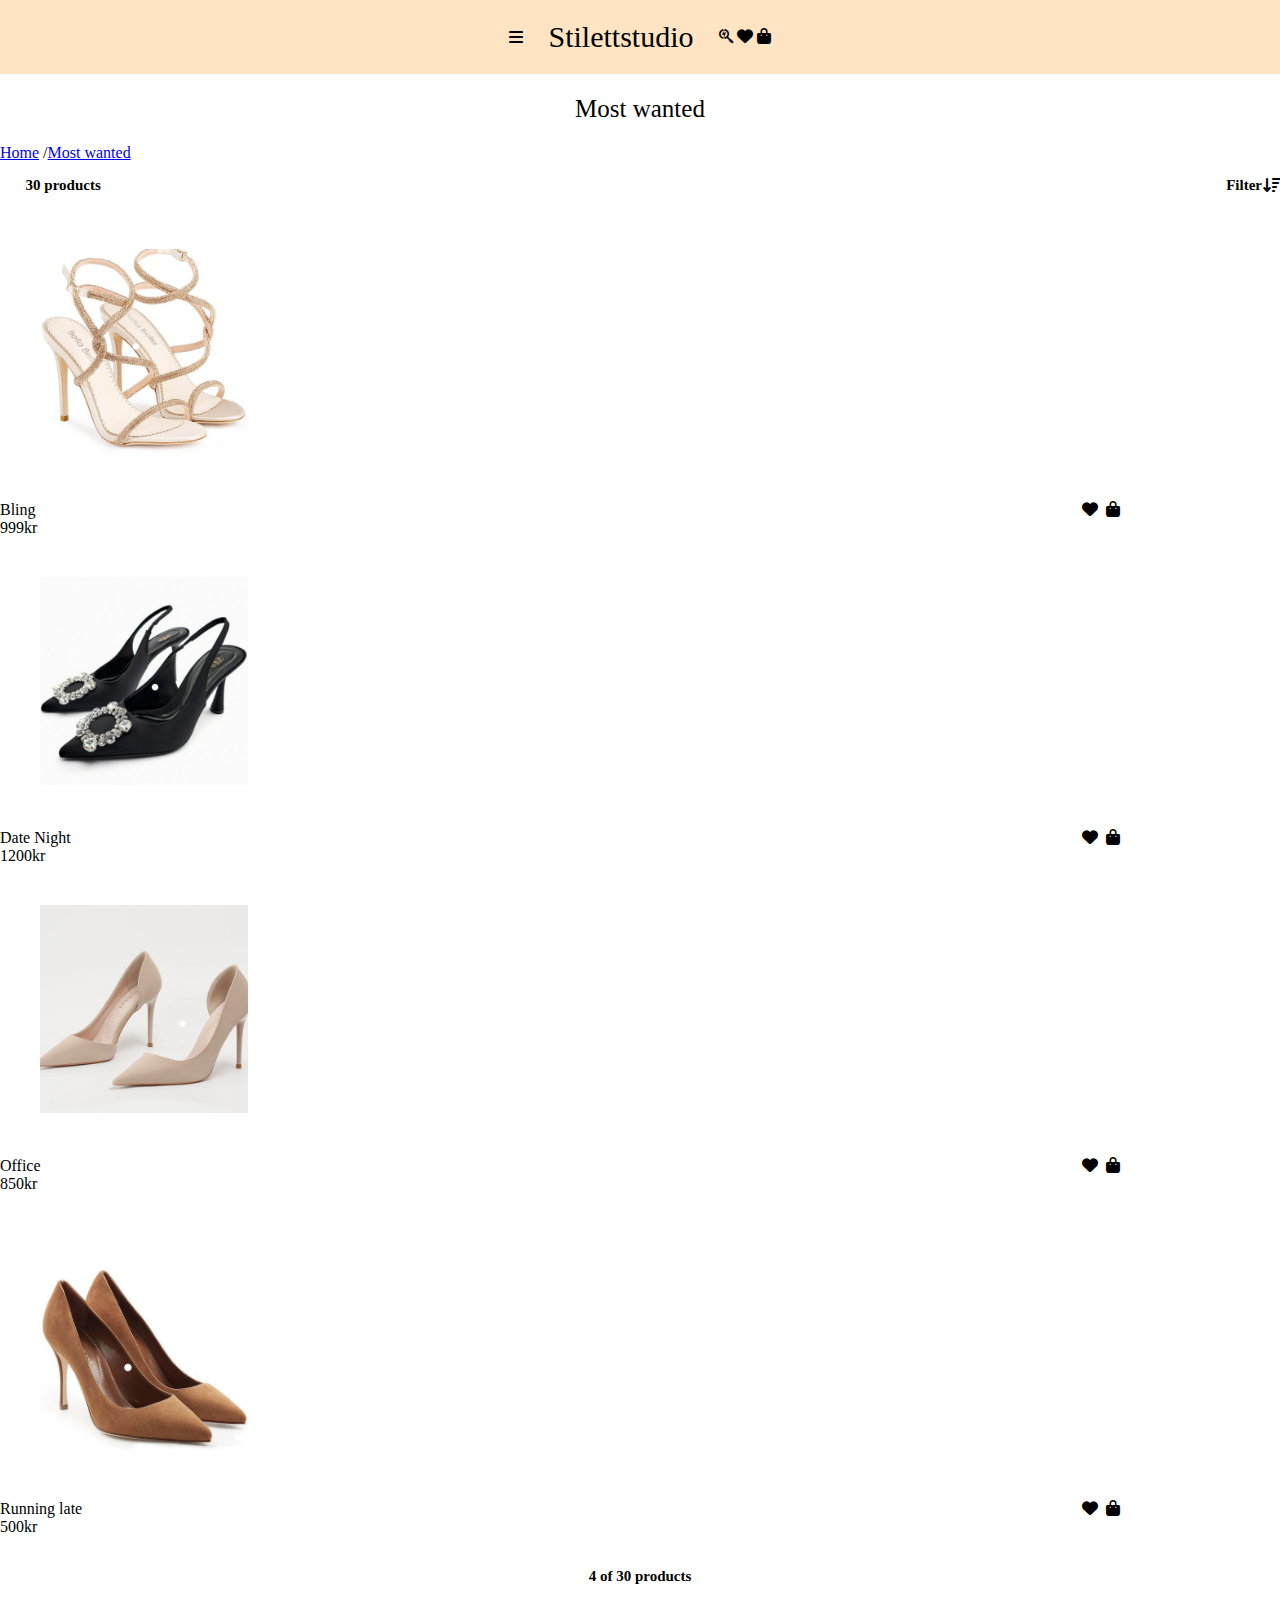
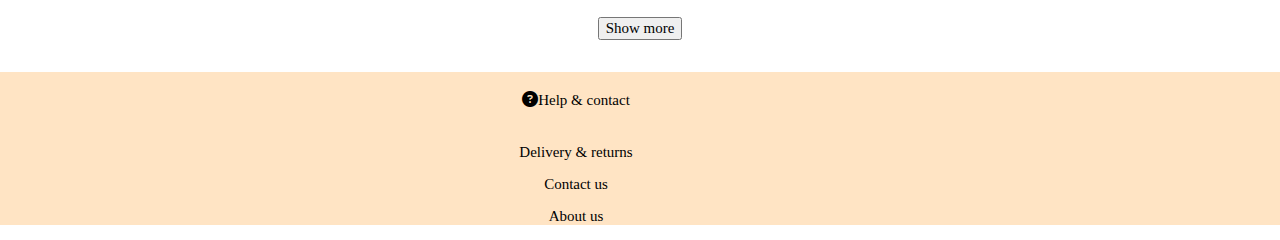
==== produkt.html @ 4c944c46 "mobil klar" ====
<!DOCTYPE html>
<html lang="en">
<head>
    <meta charset="UTF-8">
    <meta name="viewport" content="width=device-width, initial-scale=1.0">
    <link rel="stylesheet" href="css/style.css" type="text/css">
    <link href="css/font/css/fontawesome.css" rel="stylesheet">
    <link href="css/font/css/brands.css" rel="stylesheet">
    <link href="css/font/css/solid.css" rel="stylesheet">
    <title>Stilettstudio/Most wanted</title>
</head>
<body>
    <header>
        <i class="fa-solid fa-bars"></i>
        <h1 class="main">Stilettstudio</h1>
    <nav>
        <div class="logo">
        <i class="fa-brands fa-searchengin"></i>
        <i class="fa-regular fa-heart"></i>
        <i class="fa-solid fa-bag-shopping"></i>
        </div>
    </nav>
    </header>
<!--HEADER-->

<!--del 1-->
<main>
    <section>
        <h2 class="most_wanted">Most wanted</h2>
        <div class="breadcrumbs">
            <section>
            <a href="#">Home</a>
            <span> / </span>
        </section>
        <section> 
            <a href="#">Most wanted</a>
        </section>
        </div>

        <section class="filter_product">
        <p class="number_of_products">30 products</p>
        <section class="filter_logo">
        <p class="filter">Filter</p>
        <i class="fa-solid fa-arrow-down-wide-short"></i>
        </section>
    </section>

</section>

<!--del 1-->

<!--del 1-->
<section>




    <!--figure seks-->
        <img src="/img/figure_six.png" alt="golde_heels" class="figure_six">
        <section class="text_figure_six">
        <section class="info_figure_six">
          <figcaption class="bling">Bling</figcaption >
          <figcaption class="price_figure_six">999kr</figcaption>
        </section>
        <section class="icon_figure_six">
          <i class="fa-solid fa-bag-shopping icon_two"></i>
          <i class="fa-regular fa-heart icon_one"></i> 
    </section>
    </section>

     <!--figure syv-->
            <img src="/img/figure_seven.png" alt="black_heels" class="figure_seven">
            <section class="text_figure_seven">
                <section class="info_figure_seven">
            <figcaption class="date_night">Date Night</figcaption>
            <figcaption class="prive_figure_seven">1200kr</figcaption>
                 </section>
                 <section class="icon_figure_seven">
                    <i class="fa-solid fa-bag-shopping icon_two"></i>
                    <i class="fa-regular fa-heart icon_one"></i> 
              </section>
              </section>

               <!--figure åtte-->
            <img src="/img/figure_eight.png" alt="light_beige" class="figure_eight">
            <section class="text_figure_eight">
                <section class="info_figure_eight">
            <figcaption class="office">Office</figcaption>
            <figcaption class="prive_figure_eight">850kr</figcaption>
                 </section>
                 <section class="icon_figure_eight">
                    <i class="fa-solid fa-bag-shopping icon_two"></i>
                    <i class="fa-regular fa-heart icon_one"></i> 
              </section>
              </section>
          
                <!--figure ni-->
                <img src="/img/figure_nine.png" alt="brown" class="figure_nine">
                <section class="text_figure_nine">
                     <section class="info_figure_nine">
                        <figcaption class="running_late">Running late</figcaption>
                        <figcaption class="prive_figure_nine">500kr</figcaption>
                    </section>
                    <section class="icon_figure_nine">
                        <i class="fa-solid fa-bag-shopping icon_two"></i>
                        <i class="fa-regular fa-heart icon_one"></i> 
                    </section>
                </section>



            
    
        

</section>
</main>
            <p class="products">4 of 30 products</p>
            <section class="button_four">
            <button class="button_showmore">Show more</button>
        </section>
    <footer class="footer">
        <div class="helpWrap"> 
        <h4 class="info">Help & contact</h4> 
        <i class="fa-regular fa-circle-question"></i>
        </div>
        <p class="info">Delivery & returns</p>
        <p class="info">Contact us</p>
        <p class="info">About us</p>
    </footer>
</body>
</html>
---- css/style.css ----
/*Forside*/

/*del 1*/
.figure_one{
    width: 10rem;
    margin: 1.5rem;
    padding: 1rem;
}

.picture_one{
    display: grid;
    grid-template-columns: auto auto auto;
}

.text{
    margin: 20%;
}

.button_one{
    font-family: Poly;
    font-size: 12px;
    font-weight: 400;
 
}
/*del 1*/

/*del 2*/
.sale{
    color: #000;
    text-align: center;
    font-family: Poly;
    font-size: 15px;
    font-style: normal;
    font-weight: 400;
    line-height: normal;
    margin: 0%;
}

.brown_heels{
    display: grid;
    grid-template-columns: auto auto auto;
    align-items: center;
}


.lets_shop{
    text-align: center;
    font-family: Playfair Display SC;
    font-size: 12px;
    font-weight: 700;
}

.new_arrivals{
    text-align: center;
    font-family: Poly;
    font-size: 20px;
    font-weight: 400;
}

.button_two{
    height: 20%;
    font-family: Poly;
    font-size: 12px;
    font-weight: 400;
  
}
/*del 2*/


/*del 3*/
.figure_four{
    width: 10rem;
    margin: 1.5rem;
    padding: 1rem;
    flex: 1
}

.glamerous_fall{
    margin-left: 2rem;
}


.figure_five{
    width: 10rem;
    margin: 1.5rem;
    padding: 1rem;
    flex: 1
}

.button_three{
    display: flex;
    height: 12%;
    font-family: Poly;
    font-size: 12px;
    margin: 2rem;
}
  
.text_three{
    display: flex;
    flex-direction: row;
}

.textandbutton{
    margin-top: 11rem;
}
/*del 3*/

/**Produktside**/
.most_wanted{
    color: #000;
    font-family: Poly;
    font-size: 25px;
    font-weight: 200;
    text-align: center;
}

.breadcrumbs{
    display: flex;
}


/*figure seks*/
.figure_six{
    width: 13rem;
    margin-left: 1rem;
    padding: 20px;
    margin: 20px;

}

.bling{
    font-size: 1rem;
}

.price_figure_six{
    font-size: 1rem;
}

.icon_figure_six{
    display: flex;
    flex-direction: row-reverse;
    justify-content: space-evenly;
    align-items: end;
    gap: 0.5rem;
    font-size: 1rem;
    margin-right: 10rem;
}


.text_figure_six{
    display: flex;
    flex-direction: row;
    align-items: flex-start;
    justify-content: space-between;
}

/*figure seven*/

.figure_seven{
    width: 13rem;
    margin-left: 1rem;
    padding: 20px;
    margin: 20px;

}

.date_night{
    font-size: 1rem;
}

.price_figure_seven{
    font-size: 1.5rem;
}

.icon_figure_seven{
    display: flex;
    flex-direction: row-reverse;
    justify-content: space-evenly;
    align-items: end;
    gap: 0.5rem;
    font-size: 1rem;
    margin-right: 10rem;
}

.text_figure_seven{
    display: flex;
    flex-direction: row;
    align-items: flex-start;
    justify-content: space-between;
}

/*figure åtte*/

.figure_eight{
    width: 13rem;
    margin-left: 1rem;
    padding: 20px;
    margin: 20px;

}

.office{
    font-size: 1rem;
}

.price_figure_eight{
    font-size: 1.5rem;
}

.icon_figure_eight{
    display: flex;
    flex-direction: row-reverse;
    justify-content: space-evenly;
    align-items: end;
    gap: 0.5rem;
    font-size: 1rem;
    margin-right: 10rem;
}


.text_figure_eight{
    display: flex;
    flex-direction: row;
    align-items: flex-start;
    justify-content: space-between;
}


/*figure ni*/
.figure_nine{
    width: 13rem;
    margin-left: 1rem;
    padding: 20px;
    margin: 20px;

}

.running_late{
    font-size: 1rem;
}

.price_figure_nine{
    font-size: 1rem;
}

.icon_figure_nine{
    display: flex;
    flex-direction: row-reverse;
    justify-content: space-evenly;
    align-items: end;
    gap: 0.5rem;
    font-size: 1rem;
    margin-right: 10rem;
}

.text_figure_nine{
    display: flex;
    flex-direction: row;
    align-items: flex-start;
    justify-content: space-between;
}

.number_of_products{
    color: #000;
    font-family: Poly;
    font-size: 15px;
    font-weight: 600;
    margin-left: 2%;
}

.filter_product{
    display: flex;
    flex-direction: row;
    justify-content: space-between;
}

.filter{
    color: #000;
    font-family: Poly;
    font-size: 15px;
    font-weight: 600;
    margin-right: 2%;
}

.filter_logo{
    display: flex;
    flex-direction: row;
    align-items: center
}
.products{
    color: #000;
    font-family: Poly;
    font-size: 15px;
    font-weight: 600;
    text-align: center;
    margin: 2rem;
}

.button_four{
    display: flex;
    justify-content: center;
    align-items: center;
    margin: 2rem;
}
.button_showmore{
    font-family: Poly;
    font-size: 15px;
    font-weight: 400;
    text-align: center;
}

.icon_one{
    display: block;
    margin-left: 5rem;
}

.icon_two{
    display: block;
    margin-left: 0rem;
}



































/*Retur & leverandre*/
body{
    margin: 0px;
}

header{
    background-color: bisque;
    margin: 0%;
    padding: 0%;
    display: flex;
    flex-direction: row;
    justify-content: center;
    align-items: center;
    gap: 2%;
}


.main{
    color: black;
    font-size: 30px;
    font-family: 'Times New Roman', Times, serif;
    font-weight: 400;
    text-align: center;
    line-height: normal;
    font-style: normal;

}

.delivery_return_title {
   color: black;
   font-size: 25px;
   font-family: poly;
   font-weight: 400;
   text-align: center;
   line-height: normal;
   font-style: normal;
}

.information{
    width: 390px;
    color: black;
    font-size: 15px;
    font-family: poly;
    font-weight: 400;
    text-align: center;
    line-height: normal;
    font-style: normal;
    margin-right: 100%;

}

.delivery_return{
    color: black;
    font-size: 20px;
    font-family: poly;
    font-weight: 400;
    text-align: normal;
    line-height: normal;
    font-style: normal;
}

.get_help{
    color: black;
    font-size: 15px;
    font-family: poly;
    font-weight: 400;
    text-align: normal;
    line-height: normal;
    font-style: normal;
    margin-top: 1rem;
    margin-left: 0.5rem;
    margin-right: 5rem;
    background-color: #D9D9D9;
}

.footer{
    background-color: bisque;
    width: 100%;
    margin-top: 2rem;
}

.info{
    color: #000;
    text-align: center;
    font-family: Poly;
    font-size: 15px;
    font-style: normal;
    font-weight: 400;
    line-height: normal;
    margin-right: 10%;
}

.helpWrap{
    display: flex;
    flex-direction: row-reverse;
    justify-content: center;
    align-items: baseline;
}
---- css/font/css/brands.css ----
/*!
 * Font Awesome Free 6.4.2 by @fontawesome - https://fontawesome.com
 * License - https://fontawesome.com/license/free (Icons: CC BY 4.0, Fonts: SIL OFL 1.1, Code: MIT License)
 * Copyright 2023 Fonticons, Inc.
 */
:root, :host {
  --fa-style-family-brands: 'Font Awesome 6 Brands';
  --fa-font-brands: normal 400 1em/1 'Font Awesome 6 Brands'; }

@font-face {
  font-family: 'Font Awesome 6 Brands';
  font-style: normal;
  font-weight: 400;
  font-display: block;
  src: url("../webfonts/fa-brands-400.woff2") format("woff2"), url("../webfonts/fa-brands-400.ttf") format("truetype"); }

.fab,
.fa-brands {
  font-weight: 400; }

.fa-monero:before {
  content: "\f3d0"; }

.fa-hooli:before {
  content: "\f427"; }

.fa-yelp:before {
  content: "\f1e9"; }

.fa-cc-visa:before {
  content: "\f1f0"; }

.fa-lastfm:before {
  content: "\f202"; }

.fa-shopware:before {
  content: "\f5b5"; }

.fa-creative-commons-nc:before {
  content: "\f4e8"; }

.fa-aws:before {
  content: "\f375"; }

.fa-redhat:before {
  content: "\f7bc"; }

.fa-yoast:before {
  content: "\f2b1"; }

.fa-cloudflare:before {
  content: "\e07d"; }

.fa-ups:before {
  content: "\f7e0"; }

.fa-wpexplorer:before {
  content: "\f2de"; }

.fa-dyalog:before {
  content: "\f399"; }

.fa-bity:before {
  content: "\f37a"; }

.fa-stackpath:before {
  content: "\f842"; }

.fa-buysellads:before {
  content: "\f20d"; }

.fa-first-order:before {
  content: "\f2b0"; }

.fa-modx:before {
  content: "\f285"; }

.fa-guilded:before {
  content: "\e07e"; }

.fa-vnv:before {
  content: "\f40b"; }

.fa-square-js:before {
  content: "\f3b9"; }

.fa-js-square:before {
  content: "\f3b9"; }

.fa-microsoft:before {
  content: "\f3ca"; }

.fa-qq:before {
  content: "\f1d6"; }

.fa-orcid:before {
  content: "\f8d2"; }

.fa-java:before {
  content: "\f4e4"; }

.fa-invision:before {
  content: "\f7b0"; }

.fa-creative-commons-pd-alt:before {
  content: "\f4ed"; }

.fa-centercode:before {
  content: "\f380"; }

.fa-glide-g:before {
  content: "\f2a6"; }

.fa-drupal:before {
  content: "\f1a9"; }

.fa-hire-a-helper:before {
  content: "\f3b0"; }

.fa-creative-commons-by:before {
  content: "\f4e7"; }

.fa-unity:before {
  content: "\e049"; }

.fa-whmcs:before {
  content: "\f40d"; }

.fa-rocketchat:before {
  content: "\f3e8"; }

.fa-vk:before {
  content: "\f189"; }

.fa-untappd:before {
  content: "\f405"; }

.fa-mailchimp:before {
  content: "\f59e"; }

.fa-css3-alt:before {
  content: "\f38b"; }

.fa-square-reddit:before {
  content: "\f1a2"; }

.fa-reddit-square:before {
  content: "\f1a2"; }

.fa-vimeo-v:before {
  content: "\f27d"; }

.fa-contao:before {
  content: "\f26d"; }

.fa-square-font-awesome:before {
  content: "\e5ad"; }

.fa-deskpro:before {
  content: "\f38f"; }

.fa-sistrix:before {
  content: "\f3ee"; }

.fa-square-instagram:before {
  content: "\e055"; }

.fa-instagram-square:before {
  content: "\e055"; }

.fa-battle-net:before {
  content: "\f835"; }

.fa-the-red-yeti:before {
  content: "\f69d"; }

.fa-square-hacker-news:before {
  content: "\f3af"; }

.fa-hacker-news-square:before {
  content: "\f3af"; }

.fa-edge:before {
  content: "\f282"; }

.fa-threads:before {
  content: "\e618"; }

.fa-napster:before {
  content: "\f3d2"; }

.fa-square-snapchat:before {
  content: "\f2ad"; }

.fa-snapchat-square:before {
  content: "\f2ad"; }

.fa-google-plus-g:before {
  content: "\f0d5"; }

.fa-artstation:before {
  content: "\f77a"; }

.fa-markdown:before {
  content: "\f60f"; }

.fa-sourcetree:before {
  content: "\f7d3"; }

.fa-google-plus:before {
  content: "\f2b3"; }

.fa-diaspora:before {
  content: "\f791"; }

.fa-foursquare:before {
  content: "\f180"; }

.fa-stack-overflow:before {
  content: "\f16c"; }

.fa-github-alt:before {
  content: "\f113"; }

.fa-phoenix-squadron:before {
  content: "\f511"; }

.fa-pagelines:before {
  content: "\f18c"; }

.fa-algolia:before {
  content: "\f36c"; }

.fa-red-river:before {
  content: "\f3e3"; }

.fa-creative-commons-sa:before {
  content: "\f4ef"; }

.fa-safari:before {
  content: "\f267"; }

.fa-google:before {
  content: "\f1a0"; }

.fa-square-font-awesome-stroke:before {
  content: "\f35c"; }

.fa-font-awesome-alt:before {
  content: "\f35c"; }

.fa-atlassian:before {
  content: "\f77b"; }

.fa-linkedin-in:before {
  content: "\f0e1"; }

.fa-digital-ocean:before {
  content: "\f391"; }

.fa-nimblr:before {
  content: "\f5a8"; }

.fa-chromecast:before {
  content: "\f838"; }

.fa-evernote:before {
  content: "\f839"; }

.fa-hacker-news:before {
  content: "\f1d4"; }

.fa-creative-commons-sampling:before {
  content: "\f4f0"; }

.fa-adversal:before {
  content: "\f36a"; }

.fa-creative-commons:before {
  content: "\f25e"; }

.fa-watchman-monitoring:before {
  content: "\e087"; }

.fa-fonticons:before {
  content: "\f280"; }

.fa-weixin:before {
  content: "\f1d7"; }

.fa-shirtsinbulk:before {
  content: "\f214"; }

.fa-codepen:before {
  content: "\f1cb"; }

.fa-git-alt:before {
  content: "\f841"; }

.fa-lyft:before {
  content: "\f3c3"; }

.fa-rev:before {
  content: "\f5b2"; }

.fa-windows:before {
  content: "\f17a"; }

.fa-wizards-of-the-coast:before {
  content: "\f730"; }

.fa-square-viadeo:before {
  content: "\f2aa"; }

.fa-viadeo-square:before {
  content: "\f2aa"; }

.fa-meetup:before {
  content: "\f2e0"; }

.fa-centos:before {
  content: "\f789"; }

.fa-adn:before {
  content: "\f170"; }

.fa-cloudsmith:before {
  content: "\f384"; }

.fa-pied-piper-alt:before {
  content: "\f1a8"; }

.fa-square-dribbble:before {
  content: "\f397"; }

.fa-dribbble-square:before {
  content: "\f397"; }

.fa-codiepie:before {
  content: "\f284"; }

.fa-node:before {
  content: "\f419"; }

.fa-mix:before {
  content: "\f3cb"; }

.fa-steam:before {
  content: "\f1b6"; }

.fa-cc-apple-pay:before {
  content: "\f416"; }

.fa-scribd:before {
  content: "\f28a"; }

.fa-debian:before {
  content: "\e60b"; }

.fa-openid:before {
  content: "\f19b"; }

.fa-instalod:before {
  content: "\e081"; }

.fa-expeditedssl:before {
  content: "\f23e"; }

.fa-sellcast:before {
  content: "\f2da"; }

.fa-square-twitter:before {
  content: "\f081"; }

.fa-twitter-square:before {
  content: "\f081"; }

.fa-r-project:before {
  content: "\f4f7"; }

.fa-delicious:before {
  content: "\f1a5"; }

.fa-freebsd:before {
  content: "\f3a4"; }

.fa-vuejs:before {
  content: "\f41f"; }

.fa-accusoft:before {
  content: "\f369"; }

.fa-ioxhost:before {
  content: "\f208"; }

.fa-fonticons-fi:before {
  content: "\f3a2"; }

.fa-app-store:before {
  content: "\f36f"; }

.fa-cc-mastercard:before {
  content: "\f1f1"; }

.fa-itunes-note:before {
  content: "\f3b5"; }

.fa-golang:before {
  content: "\e40f"; }

.fa-kickstarter:before {
  content: "\f3bb"; }

.fa-grav:before {
  content: "\f2d6"; }

.fa-weibo:before {
  content: "\f18a"; }

.fa-uncharted:before {
  content: "\e084"; }

.fa-firstdraft:before {
  content: "\f3a1"; }

.fa-square-youtube:before {
  content: "\f431"; }

.fa-youtube-square:before {
  content: "\f431"; }

.fa-wikipedia-w:before {
  content: "\f266"; }

.fa-wpressr:before {
  content: "\f3e4"; }

.fa-rendact:before {
  content: "\f3e4"; }

.fa-angellist:before {
  content: "\f209"; }

.fa-galactic-republic:before {
  content: "\f50c"; }

.fa-nfc-directional:before {
  content: "\e530"; }

.fa-skype:before {
  content: "\f17e"; }

.fa-joget:before {
  content: "\f3b7"; }

.fa-fedora:before {
  content: "\f798"; }

.fa-stripe-s:before {
  content: "\f42a"; }

.fa-meta:before {
  content: "\e49b"; }

.fa-laravel:before {
  content: "\f3bd"; }

.fa-hotjar:before {
  content: "\f3b1"; }

.fa-bluetooth-b:before {
  content: "\f294"; }

.fa-sticker-mule:before {
  content: "\f3f7"; }

.fa-creative-commons-zero:before {
  content: "\f4f3"; }

.fa-hips:before {
  content: "\f452"; }

.fa-behance:before {
  content: "\f1b4"; }

.fa-reddit:before {
  content: "\f1a1"; }

.fa-discord:before {
  content: "\f392"; }

.fa-chrome:before {
  content: "\f268"; }

.fa-app-store-ios:before {
  content: "\f370"; }

.fa-cc-discover:before {
  content: "\f1f2"; }

.fa-wpbeginner:before {
  content: "\f297"; }

.fa-confluence:before {
  content: "\f78d"; }

.fa-mdb:before {
  content: "\f8ca"; }

.fa-dochub:before {
  content: "\f394"; }

.fa-accessible-icon:before {
  content: "\f368"; }

.fa-ebay:before {
  content: "\f4f4"; }

.fa-amazon:before {
  content: "\f270"; }

.fa-unsplash:before {
  content: "\e07c"; }

.fa-yarn:before {
  content: "\f7e3"; }

.fa-square-steam:before {
  content: "\f1b7"; }

.fa-steam-square:before {
  content: "\f1b7"; }

.fa-500px:before {
  content: "\f26e"; }

.fa-square-vimeo:before {
  content: "\f194"; }

.fa-vimeo-square:before {
  content: "\f194"; }

.fa-asymmetrik:before {
  content: "\f372"; }

.fa-font-awesome:before {
  content: "\f2b4"; }

.fa-font-awesome-flag:before {
  content: "\f2b4"; }

.fa-font-awesome-logo-full:before {
  content: "\f2b4"; }

.fa-gratipay:before {
  content: "\f184"; }

.fa-apple:before {
  content: "\f179"; }

.fa-hive:before {
  content: "\e07f"; }

.fa-gitkraken:before {
  content: "\f3a6"; }

.fa-keybase:before {
  content: "\f4f5"; }

.fa-apple-pay:before {
  content: "\f415"; }

.fa-padlet:before {
  content: "\e4a0"; }

.fa-amazon-pay:before {
  content: "\f42c"; }

.fa-square-github:before {
  content: "\f092"; }

.fa-github-square:before {
  content: "\f092"; }

.fa-stumbleupon:before {
  content: "\f1a4"; }

.fa-fedex:before {
  content: "\f797"; }

.fa-phoenix-framework:before {
  content: "\f3dc"; }

.fa-shopify:before {
  content: "\e057"; }

.fa-neos:before {
  content: "\f612"; }

.fa-square-threads:before {
  content: "\e619"; }

.fa-hackerrank:before {
  content: "\f5f7"; }

.fa-researchgate:before {
  content: "\f4f8"; }

.fa-swift:before {
  content: "\f8e1"; }

.fa-angular:before {
  content: "\f420"; }

.fa-speakap:before {
  content: "\f3f3"; }

.fa-angrycreative:before {
  content: "\f36e"; }

.fa-y-combinator:before {
  content: "\f23b"; }

.fa-empire:before {
  content: "\f1d1"; }

.fa-envira:before {
  content: "\f299"; }

.fa-square-gitlab:before {
  content: "\e5ae"; }

.fa-gitlab-square:before {
  content: "\e5ae"; }

.fa-studiovinari:before {
  content: "\f3f8"; }

.fa-pied-piper:before {
  content: "\f2ae"; }

.fa-wordpress:before {
  content: "\f19a"; }

.fa-product-hunt:before {
  content: "\f288"; }

.fa-firefox:before {
  content: "\f269"; }

.fa-linode:before {
  content: "\f2b8"; }

.fa-goodreads:before {
  content: "\f3a8"; }

.fa-square-odnoklassniki:before {
  content: "\f264"; }

.fa-odnoklassniki-square:before {
  content: "\f264"; }

.fa-jsfiddle:before {
  content: "\f1cc"; }

.fa-sith:before {
  content: "\f512"; }

.fa-themeisle:before {
  content: "\f2b2"; }

.fa-page4:before {
  content: "\f3d7"; }

.fa-hashnode:before {
  content: "\e499"; }

.fa-react:before {
  content: "\f41b"; }

.fa-cc-paypal:before {
  content: "\f1f4"; }

.fa-squarespace:before {
  content: "\f5be"; }

.fa-cc-stripe:before {
  content: "\f1f5"; }

.fa-creative-commons-share:before {
  content: "\f4f2"; }

.fa-bitcoin:before {
  content: "\f379"; }

.fa-keycdn:before {
  content: "\f3ba"; }

.fa-opera:before {
  content: "\f26a"; }

.fa-itch-io:before {
  content: "\f83a"; }

.fa-umbraco:before {
  content: "\f8e8"; }

.fa-galactic-senate:before {
  content: "\f50d"; }

.fa-ubuntu:before {
  content: "\f7df"; }

.fa-draft2digital:before {
  content: "\f396"; }

.fa-stripe:before {
  content: "\f429"; }

.fa-houzz:before {
  content: "\f27c"; }

.fa-gg:before {
  content: "\f260"; }

.fa-dhl:before {
  content: "\f790"; }

.fa-square-pinterest:before {
  content: "\f0d3"; }

.fa-pinterest-square:before {
  content: "\f0d3"; }

.fa-xing:before {
  content: "\f168"; }

.fa-blackberry:before {
  content: "\f37b"; }

.fa-creative-commons-pd:before {
  content: "\f4ec"; }

.fa-playstation:before {
  content: "\f3df"; }

.fa-quinscape:before {
  content: "\f459"; }

.fa-less:before {
  content: "\f41d"; }

.fa-blogger-b:before {
  content: "\f37d"; }

.fa-opencart:before {
  content: "\f23d"; }

.fa-vine:before {
  content: "\f1ca"; }

.fa-paypal:before {
  content: "\f1ed"; }

.fa-gitlab:before {
  content: "\f296"; }

.fa-typo3:before {
  content: "\f42b"; }

.fa-reddit-alien:before {
  content: "\f281"; }

.fa-yahoo:before {
  content: "\f19e"; }

.fa-dailymotion:before {
  content: "\e052"; }

.fa-affiliatetheme:before {
  content: "\f36b"; }

.fa-pied-piper-pp:before {
  content: "\f1a7"; }

.fa-bootstrap:before {
  content: "\f836"; }

.fa-odnoklassniki:before {
  content: "\f263"; }

.fa-nfc-symbol:before {
  content: "\e531"; }

.fa-ethereum:before {
  content: "\f42e"; }

.fa-speaker-deck:before {
  content: "\f83c"; }

.fa-creative-commons-nc-eu:before {
  content: "\f4e9"; }

.fa-patreon:before {
  content: "\f3d9"; }

.fa-avianex:before {
  content: "\f374"; }

.fa-ello:before {
  content: "\f5f1"; }

.fa-gofore:before {
  content: "\f3a7"; }

.fa-bimobject:before {
  content: "\f378"; }

.fa-facebook-f:before {
  content: "\f39e"; }

.fa-square-google-plus:before {
  content: "\f0d4"; }

.fa-google-plus-square:before {
  content: "\f0d4"; }

.fa-mandalorian:before {
  content: "\f50f"; }

.fa-first-order-alt:before {
  content: "\f50a"; }

.fa-osi:before {
  content: "\f41a"; }

.fa-google-wallet:before {
  content: "\f1ee"; }

.fa-d-and-d-beyond:before {
  content: "\f6ca"; }

.fa-periscope:before {
  content: "\f3da"; }

.fa-fulcrum:before {
  content: "\f50b"; }

.fa-cloudscale:before {
  content: "\f383"; }

.fa-forumbee:before {
  content: "\f211"; }

.fa-mizuni:before {
  content: "\f3cc"; }

.fa-schlix:before {
  content: "\f3ea"; }

.fa-square-xing:before {
  content: "\f169"; }

.fa-xing-square:before {
  content: "\f169"; }

.fa-bandcamp:before {
  content: "\f2d5"; }

.fa-wpforms:before {
  content: "\f298"; }

.fa-cloudversify:before {
  content: "\f385"; }

.fa-usps:before {
  content: "\f7e1"; }

.fa-megaport:before {
  content: "\f5a3"; }

.fa-magento:before {
  content: "\f3c4"; }

.fa-spotify:before {
  content: "\f1bc"; }

.fa-optin-monster:before {
  content: "\f23c"; }

.fa-fly:before {
  content: "\f417"; }

.fa-aviato:before {
  content: "\f421"; }

.fa-itunes:before {
  content: "\f3b4"; }

.fa-cuttlefish:before {
  content: "\f38c"; }

.fa-blogger:before {
  content: "\f37c"; }

.fa-flickr:before {
  content: "\f16e"; }

.fa-viber:before {
  content: "\f409"; }

.fa-soundcloud:before {
  content: "\f1be"; }

.fa-digg:before {
  content: "\f1a6"; }

.fa-tencent-weibo:before {
  content: "\f1d5"; }

.fa-symfony:before {
  content: "\f83d"; }

.fa-maxcdn:before {
  content: "\f136"; }

.fa-etsy:before {
  content: "\f2d7"; }

.fa-facebook-messenger:before {
  content: "\f39f"; }

.fa-audible:before {
  content: "\f373"; }

.fa-think-peaks:before {
  content: "\f731"; }

.fa-bilibili:before {
  content: "\e3d9"; }

.fa-erlang:before {
  content: "\f39d"; }

.fa-x-twitter:before {
  content: "\e61b"; }

.fa-cotton-bureau:before {
  content: "\f89e"; }

.fa-dashcube:before {
  content: "\f210"; }

.fa-42-group:before {
  content: "\e080"; }

.fa-innosoft:before {
  content: "\e080"; }

.fa-stack-exchange:before {
  content: "\f18d"; }

.fa-elementor:before {
  content: "\f430"; }

.fa-square-pied-piper:before {
  content: "\e01e"; }

.fa-pied-piper-square:before {
  content: "\e01e"; }

.fa-creative-commons-nd:before {
  content: "\f4eb"; }

.fa-palfed:before {
  content: "\f3d8"; }

.fa-superpowers:before {
  content: "\f2dd"; }

.fa-resolving:before {
  content: "\f3e7"; }

.fa-xbox:before {
  content: "\f412"; }

.fa-searchengin:before {
  content: "\f3eb"; }

.fa-tiktok:before {
  content: "\e07b"; }

.fa-square-facebook:before {
  content: "\f082"; }

.fa-facebook-square:before {
  content: "\f082"; }

.fa-renren:before {
  content: "\f18b"; }

.fa-linux:before {
  content: "\f17c"; }

.fa-glide:before {
  content: "\f2a5"; }

.fa-linkedin:before {
  content: "\f08c"; }

.fa-hubspot:before {
  content: "\f3b2"; }

.fa-deploydog:before {
  content: "\f38e"; }

.fa-twitch:before {
  content: "\f1e8"; }

.fa-ravelry:before {
  content: "\f2d9"; }

.fa-mixer:before {
  content: "\e056"; }

.fa-square-lastfm:before {
  content: "\f203"; }

.fa-lastfm-square:before {
  content: "\f203"; }

.fa-vimeo:before {
  content: "\f40a"; }

.fa-mendeley:before {
  content: "\f7b3"; }

.fa-uniregistry:before {
  content: "\f404"; }

.fa-figma:before {
  content: "\f799"; }

.fa-creative-commons-remix:before {
  content: "\f4ee"; }

.fa-cc-amazon-pay:before {
  content: "\f42d"; }

.fa-dropbox:before {
  content: "\f16b"; }

.fa-instagram:before {
  content: "\f16d"; }

.fa-cmplid:before {
  content: "\e360"; }

.fa-facebook:before {
  content: "\f09a"; }

.fa-gripfire:before {
  content: "\f3ac"; }

.fa-jedi-order:before {
  content: "\f50e"; }

.fa-uikit:before {
  content: "\f403"; }

.fa-fort-awesome-alt:before {
  content: "\f3a3"; }

.fa-phabricator:before {
  content: "\f3db"; }

.fa-ussunnah:before {
  content: "\f407"; }

.fa-earlybirds:before {
  content: "\f39a"; }

.fa-trade-federation:before {
  content: "\f513"; }

.fa-autoprefixer:before {
  content: "\f41c"; }

.fa-whatsapp:before {
  content: "\f232"; }

.fa-slideshare:before {
  content: "\f1e7"; }

.fa-google-play:before {
  content: "\f3ab"; }

.fa-viadeo:before {
  content: "\f2a9"; }

.fa-line:before {
  content: "\f3c0"; }

.fa-google-drive:before {
  content: "\f3aa"; }

.fa-servicestack:before {
  content: "\f3ec"; }

.fa-simplybuilt:before {
  content: "\f215"; }

.fa-bitbucket:before {
  content: "\f171"; }

.fa-imdb:before {
  content: "\f2d8"; }

.fa-deezer:before {
  content: "\e077"; }

.fa-raspberry-pi:before {
  content: "\f7bb"; }

.fa-jira:before {
  content: "\f7b1"; }

.fa-docker:before {
  content: "\f395"; }

.fa-screenpal:before {
  content: "\e570"; }

.fa-bluetooth:before {
  content: "\f293"; }

.fa-gitter:before {
  content: "\f426"; }

.fa-d-and-d:before {
  content: "\f38d"; }

.fa-microblog:before {
  content: "\e01a"; }

.fa-cc-diners-club:before {
  content: "\f24c"; }

.fa-gg-circle:before {
  content: "\f261"; }

.fa-pied-piper-hat:before {
  content: "\f4e5"; }

.fa-kickstarter-k:before {
  content: "\f3bc"; }

.fa-yandex:before {
  content: "\f413"; }

.fa-readme:before {
  content: "\f4d5"; }

.fa-html5:before {
  content: "\f13b"; }

.fa-sellsy:before {
  content: "\f213"; }

.fa-sass:before {
  content: "\f41e"; }

.fa-wirsindhandwerk:before {
  content: "\e2d0"; }

.fa-wsh:before {
  content: "\e2d0"; }

.fa-buromobelexperte:before {
  content: "\f37f"; }

.fa-salesforce:before {
  content: "\f83b"; }

.fa-octopus-deploy:before {
  content: "\e082"; }

.fa-medapps:before {
  content: "\f3c6"; }

.fa-ns8:before {
  content: "\f3d5"; }

.fa-pinterest-p:before {
  content: "\f231"; }

.fa-apper:before {
  content: "\f371"; }

.fa-fort-awesome:before {
  content: "\f286"; }

.fa-waze:before {
  content: "\f83f"; }

.fa-cc-jcb:before {
  content: "\f24b"; }

.fa-snapchat:before {
  content: "\f2ab"; }

.fa-snapchat-ghost:before {
  content: "\f2ab"; }

.fa-fantasy-flight-games:before {
  content: "\f6dc"; }

.fa-rust:before {
  content: "\e07a"; }

.fa-wix:before {
  content: "\f5cf"; }

.fa-square-behance:before {
  content: "\f1b5"; }

.fa-behance-square:before {
  content: "\f1b5"; }

.fa-supple:before {
  content: "\f3f9"; }

.fa-rebel:before {
  content: "\f1d0"; }

.fa-css3:before {
  content: "\f13c"; }

.fa-staylinked:before {
  content: "\f3f5"; }

.fa-kaggle:before {
  content: "\f5fa"; }

.fa-space-awesome:before {
  content: "\e5ac"; }

.fa-deviantart:before {
  content: "\f1bd"; }

.fa-cpanel:before {
  content: "\f388"; }

.fa-goodreads-g:before {
  content: "\f3a9"; }

.fa-square-git:before {
  content: "\f1d2"; }

.fa-git-square:before {
  content: "\f1d2"; }

.fa-square-tumblr:before {
  content: "\f174"; }

.fa-tumblr-square:before {
  content: "\f174"; }

.fa-trello:before {
  content: "\f181"; }

.fa-creative-commons-nc-jp:before {
  content: "\f4ea"; }

.fa-get-pocket:before {
  content: "\f265"; }

.fa-perbyte:before {
  content: "\e083"; }

.fa-grunt:before {
  content: "\f3ad"; }

.fa-weebly:before {
  content: "\f5cc"; }

.fa-connectdevelop:before {
  content: "\f20e"; }

.fa-leanpub:before {
  content: "\f212"; }

.fa-black-tie:before {
  content: "\f27e"; }

.fa-themeco:before {
  content: "\f5c6"; }

.fa-python:before {
  content: "\f3e2"; }

.fa-android:before {
  content: "\f17b"; }

.fa-bots:before {
  content: "\e340"; }

.fa-free-code-camp:before {
  content: "\f2c5"; }

.fa-hornbill:before {
  content: "\f592"; }

.fa-js:before {
  content: "\f3b8"; }

.fa-ideal:before {
  content: "\e013"; }

.fa-git:before {
  content: "\f1d3"; }

.fa-dev:before {
  content: "\f6cc"; }

.fa-sketch:before {
  content: "\f7c6"; }

.fa-yandex-international:before {
  content: "\f414"; }

.fa-cc-amex:before {
  content: "\f1f3"; }

.fa-uber:before {
  content: "\f402"; }

.fa-github:before {
  content: "\f09b"; }

.fa-php:before {
  content: "\f457"; }

.fa-alipay:before {
  content: "\f642"; }

.fa-youtube:before {
  content: "\f167"; }

.fa-skyatlas:before {
  content: "\f216"; }

.fa-firefox-browser:before {
  content: "\e007"; }

.fa-replyd:before {
  content: "\f3e6"; }

.fa-suse:before {
  content: "\f7d6"; }

.fa-jenkins:before {
  content: "\f3b6"; }

.fa-twitter:before {
  content: "\f099"; }

.fa-rockrms:before {
  content: "\f3e9"; }

.fa-pinterest:before {
  content: "\f0d2"; }

.fa-buffer:before {
  content: "\f837"; }

.fa-npm:before {
  content: "\f3d4"; }

.fa-yammer:before {
  content: "\f840"; }

.fa-btc:before {
  content: "\f15a"; }

.fa-dribbble:before {
  content: "\f17d"; }

.fa-stumbleupon-circle:before {
  content: "\f1a3"; }

.fa-internet-explorer:before {
  content: "\f26b"; }

.fa-stubber:before {
  content: "\e5c7"; }

.fa-telegram:before {
  content: "\f2c6"; }

.fa-telegram-plane:before {
  content: "\f2c6"; }

.fa-old-republic:before {
  content: "\f510"; }

.fa-odysee:before {
  content: "\e5c6"; }

.fa-square-whatsapp:before {
  content: "\f40c"; }

.fa-whatsapp-square:before {
  content: "\f40c"; }

.fa-node-js:before {
  content: "\f3d3"; }

.fa-edge-legacy:before {
  content: "\e078"; }

.fa-slack:before {
  content: "\f198"; }

.fa-slack-hash:before {
  content: "\f198"; }

.fa-medrt:before {
  content: "\f3c8"; }

.fa-usb:before {
  content: "\f287"; }

.fa-tumblr:before {
  content: "\f173"; }

.fa-vaadin:before {
  content: "\f408"; }

.fa-quora:before {
  content: "\f2c4"; }

.fa-square-x-twitter:before {
  content: "\e61a"; }

.fa-reacteurope:before {
  content: "\f75d"; }

.fa-medium:before {
  content: "\f23a"; }

.fa-medium-m:before {
  content: "\f23a"; }

.fa-amilia:before {
  content: "\f36d"; }

.fa-mixcloud:before {
  content: "\f289"; }

.fa-flipboard:before {
  content: "\f44d"; }

.fa-viacoin:before {
  content: "\f237"; }

.fa-critical-role:before {
  content: "\f6c9"; }

.fa-sitrox:before {
  content: "\e44a"; }

.fa-discourse:before {
  content: "\f393"; }

.fa-joomla:before {
  content: "\f1aa"; }

.fa-mastodon:before {
  content: "\f4f6"; }

.fa-airbnb:before {
  content: "\f834"; }

.fa-wolf-pack-battalion:before {
  content: "\f514"; }

.fa-buy-n-large:before {
  content: "\f8a6"; }

.fa-gulp:before {
  content: "\f3ae"; }

.fa-creative-commons-sampling-plus:before {
  content: "\f4f1"; }

.fa-strava:before {
  content: "\f428"; }

.fa-ember:before {
  content: "\f423"; }

.fa-canadian-maple-leaf:before {
  content: "\f785"; }

.fa-teamspeak:before {
  content: "\f4f9"; }

.fa-pushed:before {
  content: "\f3e1"; }

.fa-wordpress-simple:before {
  content: "\f411"; }

.fa-nutritionix:before {
  content: "\f3d6"; }

.fa-wodu:before {
  content: "\e088"; }

.fa-google-pay:before {
  content: "\e079"; }

.fa-intercom:before {
  content: "\f7af"; }

.fa-zhihu:before {
  content: "\f63f"; }

.fa-korvue:before {
  content: "\f42f"; }

.fa-pix:before {
  content: "\e43a"; }

.fa-steam-symbol:before {
  content: "\f3f6"; }
---- css/font/css/solid.css ----
/*!
 * Font Awesome Free 6.4.2 by @fontawesome - https://fontawesome.com
 * License - https://fontawesome.com/license/free (Icons: CC BY 4.0, Fonts: SIL OFL 1.1, Code: MIT License)
 * Copyright 2023 Fonticons, Inc.
 */
:root, :host {
  --fa-style-family-classic: 'Font Awesome 6 Free';
  --fa-font-solid: normal 900 1em/1 'Font Awesome 6 Free'; }

@font-face {
  font-family: 'Font Awesome 6 Free';
  font-style: normal;
  font-weight: 900;
  font-display: block;
  src: url("../webfonts/fa-solid-900.woff2") format("woff2"), url("../webfonts/fa-solid-900.ttf") format("truetype"); }

.fas,
.fa-solid {
  font-weight: 900; }
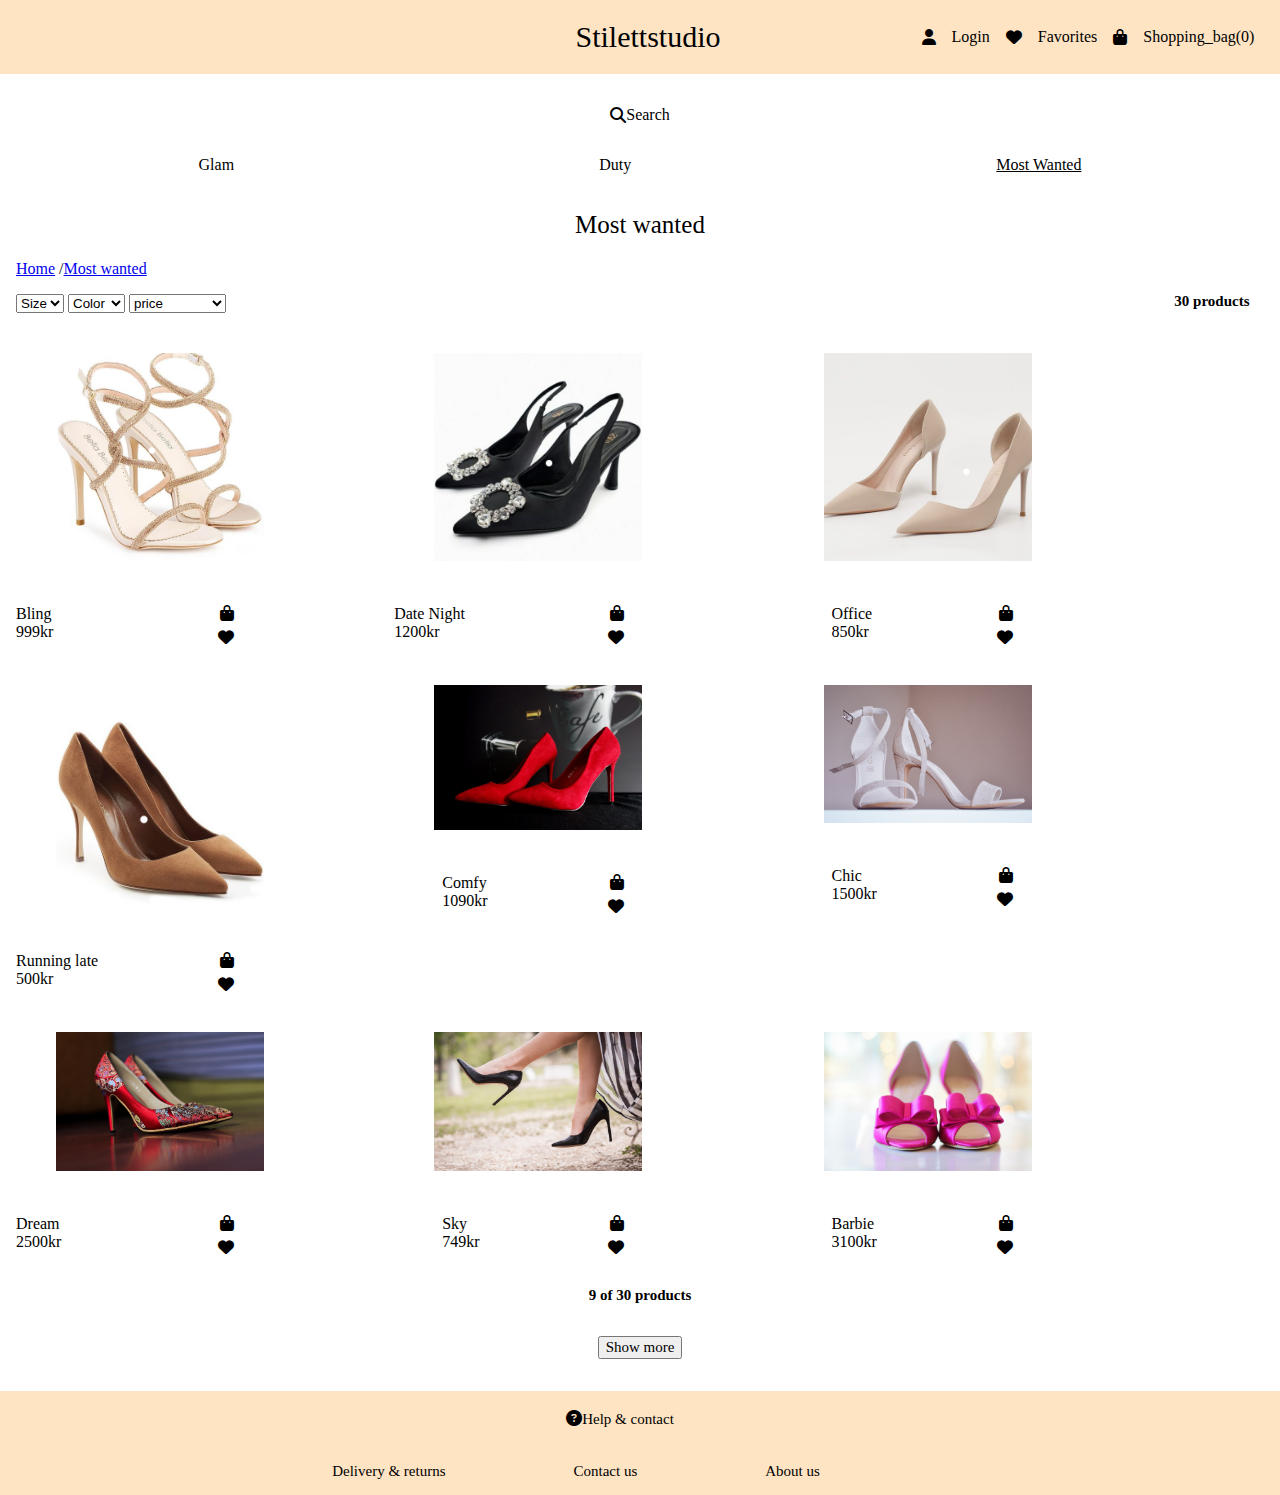
==== commit 479a101f: "mobil og desktop er klar på hjemmeside og retur" ====
--- a/produkt.html
+++ b/produkt.html
@@ -12,13 +12,18 @@
 </head>
 <body>
     <header>
+        <section class="hamburgermeny">
         <i class="fa-solid fa-bars"></i>
+    </section>
         <h1 class="main">Stilettstudio</h1>
     <nav>
         <div class="logo">
-        <i class="fa-brands fa-searchengin"></i>
+        <i class="fa-regular fa-user"></i>
+        <p class="login_text">Login</p>
         <i class="fa-regular fa-heart"></i>
+        <p class="favorites_text">Favorites</p>
         <i class="fa-solid fa-bag-shopping"></i>
+        <p class="shopping_bag_text">Shopping_bag(0)</p>
         </div>
     </nav>
     </header>
@@ -26,17 +31,29 @@
 
 <!--del 1-->
 <main>
+    <section class="search">
+        <i class="fa-solid fa-magnifying-glass"></i>
+        <p>Search</p>
+    </section>
+    <section class="filter_text">
+        <p>Glam</p>
+        <P>Duty</p>
+        <p class="line_most_wanted">Most Wanted</p>
+    </section>
     <section>
         <h2 class="most_wanted">Most wanted</h2>
         <div class="breadcrumbs">
             <section>
-            <a href="#">Home</a>
+            <a href="/index.html">Home</a>
             <span> / </span>
         </section>
         <section> 
             <a href="#">Most wanted</a>
         </section>
         </div>
+        <section class="filter_desktop">
+
+        </section>
 
         <section class="filter_product">
         <p class="number_of_products">30 products</p>
@@ -45,18 +62,35 @@
         <i class="fa-solid fa-arrow-down-wide-short"></i>
         </section>
     </section>
-
+    <section class="drop_down_filter">
+    <select name="Size" id="size">
+        <option value="" disabled selected>Size</option>
+        <option value="36">36</option>
+        <option value="37">37</option>
+      </select>
+      <select name="color" id="color">
+        <option value="" disabled selected>Color</option>
+        <option value="black">Black</option>
+        <option value="beige">Beige</option>
+      </select>
+      <select name="price" id="price">
+        <option value="" disabled selected>price</option>
+        <option value="high_to_low">high to Low</option>
+        <option value="lowest_price">Lowest price</option>
+      </select>
+    </section>
 </section>
 
 <!--del 1-->
 
 <!--del 1-->
-<section>
+<section class="all_figures">
 
 
 
 
     <!--figure seks-->
+<section>
         <img src="/img/figure_six.png" alt="golde_heels" class="figure_six">
         <section class="text_figure_six">
         <section class="info_figure_six">
@@ -68,8 +102,10 @@
           <i class="fa-regular fa-heart icon_one"></i> 
     </section>
     </section>
+</section>
 
      <!--figure syv-->
+<section>
             <img src="/img/figure_seven.png" alt="black_heels" class="figure_seven">
             <section class="text_figure_seven">
                 <section class="info_figure_seven">
@@ -81,8 +117,10 @@
                     <i class="fa-regular fa-heart icon_one"></i> 
               </section>
               </section>
+</section>
 
                <!--figure åtte-->
+<section>
             <img src="/img/figure_eight.png" alt="light_beige" class="figure_eight">
             <section class="text_figure_eight">
                 <section class="info_figure_eight">
@@ -94,8 +132,10 @@
                     <i class="fa-regular fa-heart icon_one"></i> 
               </section>
               </section>
+</section>
           
                 <!--figure ni-->
+<section>
                 <img src="/img/figure_nine.png" alt="brown" class="figure_nine">
                 <section class="text_figure_nine">
                      <section class="info_figure_nine">
@@ -107,16 +147,89 @@
                         <i class="fa-regular fa-heart icon_one"></i> 
                     </section>
                 </section>
-
-
-
+</section>
+
+   <!--figure ti-->
+   <section>
+    <img src="/img/figure_ten.jpg" alt="red" class="figure_ten">
+    <section class="text_figure_ten">
+         <section class="info_figure_ten">
+            <figcaption class="comfy">Comfy</figcaption>
+            <figcaption class="prive_figure_ten">1090kr</figcaption>
+        </section>
+        <section class="icon_figure_ten">
+            <i class="fa-solid fa-bag-shopping icon_two"></i>
+            <i class="fa-regular fa-heart icon_one"></i> 
+        </section>
+    </section>
+</section>
+
+<!--figure ellve-->
+<section>
+    <img src="/img/figure_eleven.jpg" alt="white" class="figure_eleven">
+    <section class="text_figure_eleven">
+         <section class="info_figure_eleven">
+            <figcaption class="chic">Chic</figcaption>
+            <figcaption class="prive_figure_eleven">1500kr</figcaption>
+        </section>
+        <section class="icon_figure_ten">
+            <i class="fa-solid fa-bag-shopping icon_two"></i>
+            <i class="fa-regular fa-heart icon_one"></i> 
+        </section>
+    </section>
+</section>
+
+<!--figure tolv-->
+<section>
+    <img src="/img/figure_twelve.jpg" alt="red_design" class="figure_twelve">
+    <section class="text_figure_twelve">
+         <section class="info_figure_twelve">
+            <figcaption class="dream">Dream</figcaption>
+            <figcaption class="prive_figure_twelve">2500kr</figcaption>
+        </section>
+        <section class="icon_figure_ten">
+            <i class="fa-solid fa-bag-shopping icon_two"></i>
+            <i class="fa-regular fa-heart icon_one"></i> 
+        </section>
+    </section>
+</section>
+
+<!--figure tretten-->
+<section>
+    <img src="/img/figure_thirteen.jpg" alt="high_black" class="figure_thirteen">
+    <section class="text_figure_thirteen">
+         <section class="info_figure_thirteen">
+            <figcaption class="sky">Sky</figcaption>
+            <figcaption class="prive_figure_thirteen">749kr</figcaption>
+        </section>
+        <section class="icon_figure_thirteen">
+            <i class="fa-solid fa-bag-shopping icon_two"></i>
+            <i class="fa-regular fa-heart icon_one"></i> 
+        </section>
+    </section>
+</section>
+
+<!--figure fjorten-->
+<section>
+    <img src="/img/figure_fourteen.jpg" alt="pink_heels" class="figure_fourteen">
+    <section class="text_figure_fourteen">
+    <section class="info_figure_fourteen">
+      <figcaption class="barbie">Barbie</figcaption >
+      <figcaption class="price_figure_fourteen">3100kr</figcaption>
+    </section>
+    <section class="icon_figure_fourteen">
+      <i class="fa-solid fa-bag-shopping icon_two"></i>
+      <i class="fa-regular fa-heart icon_one"></i> 
+</section>
+</section>
+</section>
             
     
         
 
 </section>
 </main>
-            <p class="products">4 of 30 products</p>
+            <p class="products">9 of 30 products</p>
             <section class="button_four">
             <button class="button_showmore">Show more</button>
         </section>
@@ -125,9 +238,11 @@
         <h4 class="info">Help & contact</h4> 
         <i class="fa-regular fa-circle-question"></i>
         </div>
+        <section class="info_footer">
         <p class="info">Delivery & returns</p>
         <p class="info">Contact us</p>
         <p class="info">About us</p>
+        </section>
     </footer>
 </body>
 </html>--- a/css/style.css
+++ b/css/style.css
@@ -1,4 +1,8 @@
 /*Forside*/
+
+main {
+    margin: 1rem;
+}
 
 /*del 1*/
 .figure_one{
@@ -106,6 +110,9 @@
 /*del 3*/
 
 /**Produktside**/
+.login_text, .favorites_text, .shopping_bag_text{
+    display: none;
+}
 .most_wanted{
     color: #000;
     font-family: Poly;
@@ -259,6 +266,187 @@
     align-items: flex-start;
     justify-content: space-between;
 }
+
+/*figure ti*/
+
+.figure_ten{
+    width: 13rem;
+    margin-left: 1rem;
+    padding: 20px;
+    margin: 20px;
+
+}
+
+.Comfy{
+    font-size: 1rem;
+}
+
+.price_figure_ten{
+    font-size: 1.5rem;
+}
+
+.icon_figure_ten{
+    display: flex;
+    flex-direction: row-reverse;
+    justify-content: space-evenly;
+    align-items: end;
+    gap: 0.5rem;
+    font-size: 1rem;
+    margin-right: 10rem;
+}
+
+
+.text_figure_ten{
+    display: flex;
+    flex-direction: row;
+    align-items: flex-start;
+    justify-content: space-between;
+}
+
+/*figure ellve*/
+
+.figure_eleven{
+    width: 13rem;
+    margin-left: 1rem;
+    padding: 20px;
+    margin: 20px;
+
+}
+
+.chic{
+    font-size: 1rem;
+}
+
+.price_figure_eleven{
+    font-size: 1.5rem;
+}
+
+.icon_figure_eleven{
+    display: flex;
+    flex-direction: row-reverse;
+    justify-content: space-evenly;
+    align-items: end;
+    gap: 0.5rem;
+    font-size: 1rem;
+    margin-right: 10rem;
+}
+
+
+.text_figure_eleven{
+    display: flex;
+    flex-direction: row;
+    align-items: flex-start;
+    justify-content: space-between;
+}
+
+/*figure tolv*/
+
+.figure_twelve{
+    width: 13rem;
+    margin-left: 1rem;
+    padding: 20px;
+    margin: 20px;
+
+}
+
+.dream{
+    font-size: 1rem;
+}
+
+.price_figure_twelve{
+    font-size: 1.5rem;
+}
+
+.icon_figure_twelve{
+    display: flex;
+    flex-direction: row-reverse;
+    justify-content: space-evenly;
+    align-items: end;
+    gap: 0.5rem;
+    font-size: 1rem;
+    margin-right: 10rem;
+}
+
+
+.text_figure_twelve{
+    display: flex;
+    flex-direction: row;
+    align-items: flex-start;
+    justify-content: space-between;
+}
+
+/*figure tretten*/
+
+.figure_thirteen{
+    width: 13rem;
+    margin-left: 1rem;
+    padding: 20px;
+    margin: 20px;
+
+}
+
+.sky{
+    font-size: 1rem;
+}
+
+.price_figure_thirteen{
+    font-size: 1.5rem;
+}
+
+.icon_figure_thirteen{
+    display: flex;
+    flex-direction: row-reverse;
+    justify-content: space-evenly;
+    align-items: end;
+    gap: 0.5rem;
+    font-size: 1rem;
+    margin-right: 10rem;
+}
+
+
+.text_figure_thirteen{
+    display: flex;
+    flex-direction: row;
+    align-items: flex-start;
+    justify-content: space-between;
+}
+
+/*figure tretten*/
+
+.figure_fourteen{
+    width: 13rem;
+    margin-left: 1rem;
+    padding: 20px;
+    margin: 20px;
+
+}
+
+.barbie{
+    font-size: 1rem;
+}
+
+.price_figure_fourteen{
+    font-size: 1rem;
+}
+
+.icon_figure_fourteen{
+    display: flex;
+    flex-direction: row-reverse;
+    justify-content: space-evenly;
+    align-items: end;
+    gap: 0.5rem;
+    font-size: 1rem;
+    margin-right: 10rem;
+}
+
+
+.text_figure_fourteen{
+    display: flex;
+    flex-direction: row;
+    align-items: flex-start;
+    justify-content: space-between;
+}
+
 
 .number_of_products{
     color: #000;
@@ -272,6 +460,7 @@
     display: flex;
     flex-direction: row;
     justify-content: space-between;
+    margin-right: 1rem;
 }
 
 .filter{
@@ -319,11 +508,17 @@
     margin-left: 0rem;
 }
 
-
-
-
-
-
+.search{
+    display: none;
+}
+
+.filter_text{
+    display: none;
+}
+
+.drop_down_filter{
+    display: none;
+}
 
 
 
@@ -360,13 +555,11 @@
 
 header{
     background-color: bisque;
-    margin: 0%;
-    padding: 0%;
-    display: flex;
-    flex-direction: row;
-    justify-content: center;
+    display: grid;
+    grid-template-columns: auto auto auto;
+    justify-items: center;
+    justify-content: space-around;
     align-items: center;
-    gap: 2%;
 }
 
 
@@ -453,3 +646,95 @@
 }
 
 
+/*Desktop*/
+@media only screen and (min-width: 1200px) {
+.delivery_return_title {
+    text-align: left;
+}
+
+.information {
+    text-align: left;
+}
+
+.get_help {
+    margin-right: 25rem;
+}
+
+.info_footer{
+    display: flex;
+    flex-direction: row;
+    justify-content: center;
+}
+
+.helpWrap{
+    margin-left: 5rem;
+}
+
+.hamburgermeny{
+    display: none;
+}
+
+.logo{
+    display: flex;
+    flex-direction: row;
+    align-items: center;
+    gap: 1rem;
+}
+
+.login_text, .favorites_text, .shopping_bag_text{
+   display: block;
+}
+
+.filter_logo{
+    display: none;
+}
+
+.search{
+    display: flex;
+    flex-direction: row;
+    align-items: center;
+    justify-content: center;
+}
+
+.filter_text{
+    display: flex;
+    flex-direction: row;
+    justify-content: space-around;
+}
+.line_most_wanted{
+    text-decoration: underline;
+}
+
+.filter_product{
+    float: right;
+    white-space: nowrap;
+}
+.drop_down_filter{
+    display: block;
+    margin-top: 1rem;
+}
+
+.all_figures{
+    display: grid;
+    grid-template-columns: auto auto auto;
+}
+
+.text_figure_eight, .text_figure_ten, .text_figure_eleven, .text_figure_thirteen, .text_figure_fourteen{
+    margin-left: 3rem;
+}
+
+.icon_figure_six, .icon_figure_seven, .icon_figure_eight, .icon_figure_nine, .icon_figure_ten, .icon_figure_eleven, .icon_figure_twelve, .icon_figure_thirteen, .icon_figure_fourteen{
+    display: flex;
+    flex-direction: column;
+    justify-content: space-evenly;
+    align-items: flex-end;
+}
+header{
+    grid-template-columns: 80% 10% 10%;
+}
+
+.main{
+    margin-left: 17rem;
+}
+}
+
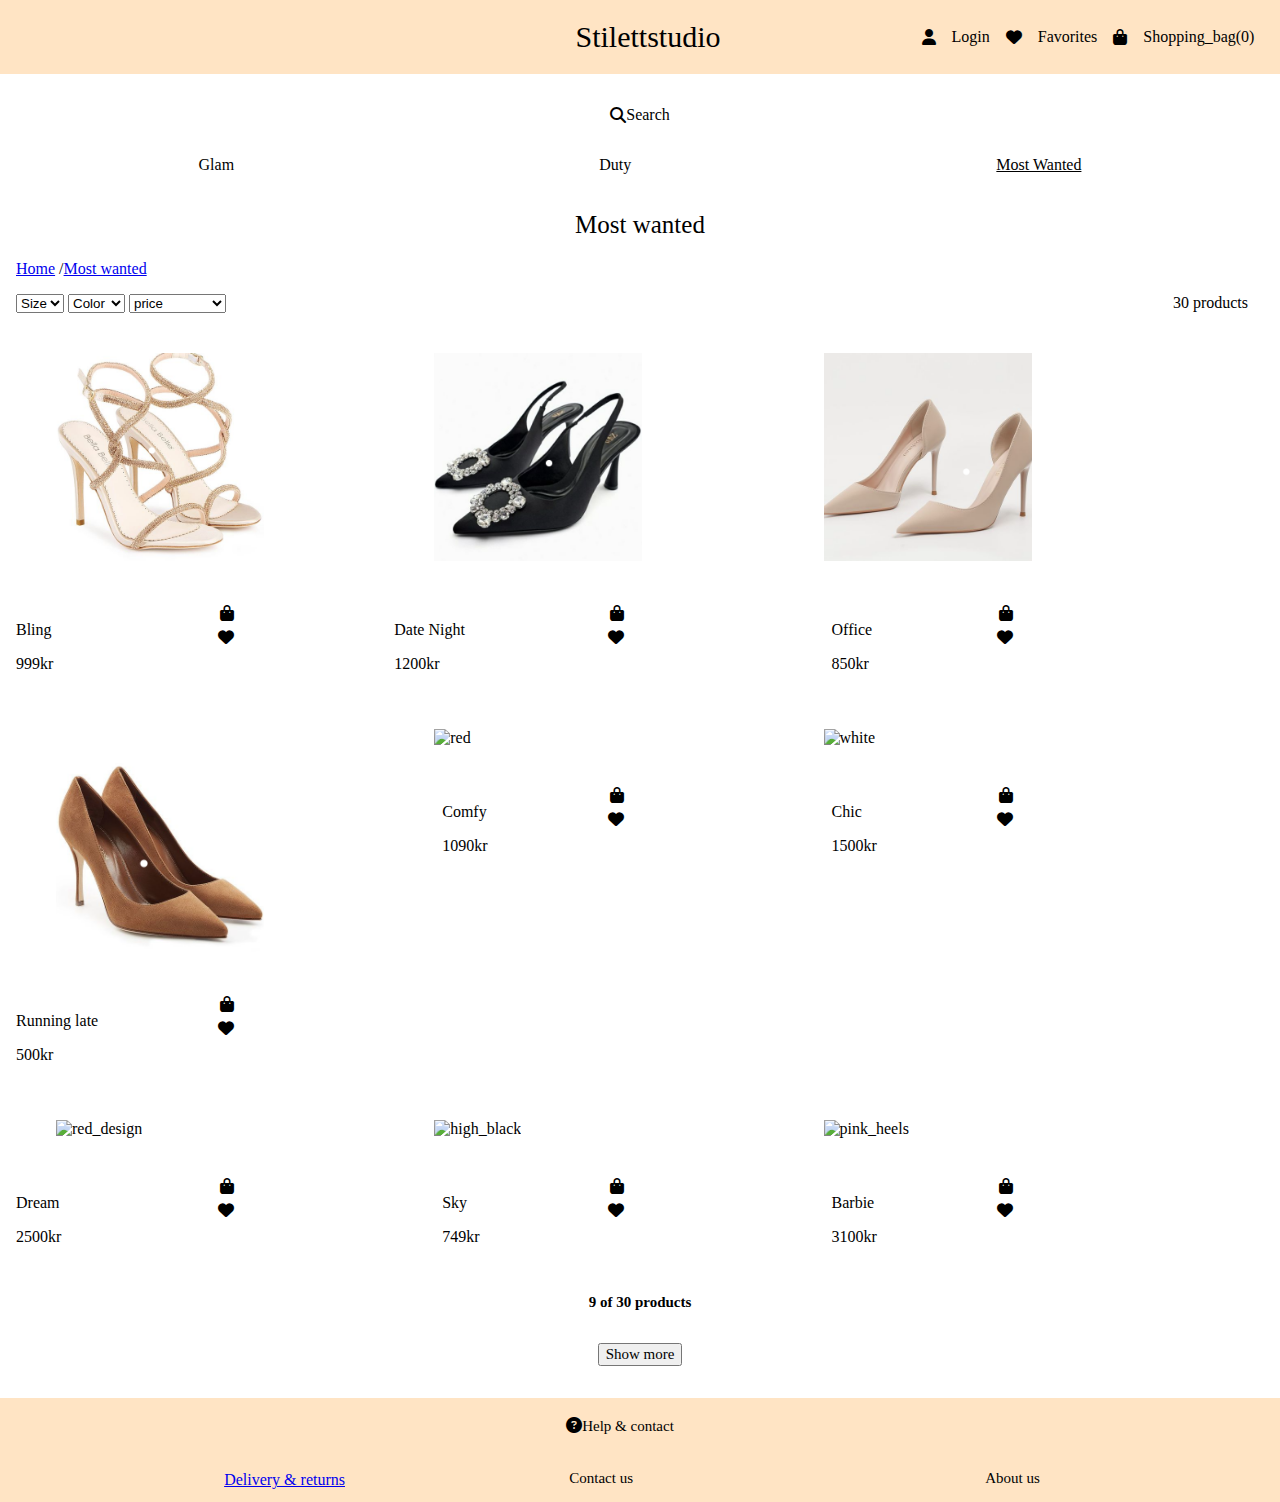
==== commit 21ff70fe: "ryddet i kodene" ====
--- a/produkt.html
+++ b/produkt.html
@@ -1,4 +1,3 @@
-
 <!DOCTYPE html>
 <html lang="en">
 <head>
@@ -11,8 +10,10 @@
     <title>Stilettstudio/Most wanted</title>
 </head>
 <body>
-    <header>
-        <section class="hamburgermeny">
+
+<!--Header-->
+<header>
+    <section class="hamburgermeny">
         <i class="fa-solid fa-bars"></i>
     </section>
         <h1 class="main">Stilettstudio</h1>
@@ -26,10 +27,10 @@
         <p class="shopping_bag_text">Shopping_bag(0)</p>
         </div>
     </nav>
-    </header>
-<!--HEADER-->
-
-<!--del 1-->
+</header>
+<!--Header-->
+
+<!--Overskrift, breadcrumbs, kategorier filter-->
 <main>
     <section class="search">
         <i class="fa-solid fa-magnifying-glass"></i>
@@ -40,27 +41,26 @@
         <P>Duty</p>
         <p class="line_most_wanted">Most Wanted</p>
     </section>
-    <section>
         <h2 class="most_wanted">Most wanted</h2>
         <div class="breadcrumbs">
-            <section>
+    <section>
             <a href="/index.html">Home</a>
             <span> / </span>
-        </section>
-        <section> 
+    </section>
+    <section> 
+        <!--Hva er dette for?-->
             <a href="#">Most wanted</a>
-        </section>
+        <!--Hva er dette for?-->
+    </section>
         </div>
-        <section class="filter_desktop">
-
-        </section>
-
-        <section class="filter_product">
+    <section class="filter_desktop">
+    </section>
+    <section class="filter_product">
         <p class="number_of_products">30 products</p>
-        <section class="filter_logo">
+    <section class="filter_logo">
         <p class="filter">Filter</p>
         <i class="fa-solid fa-arrow-down-wide-short"></i>
-        </section>
+    </section>
     </section>
     <section class="drop_down_filter">
     <select name="Size" id="size">
@@ -79,83 +79,82 @@
         <option value="lowest_price">Lowest price</option>
       </select>
     </section>
-</section>
-
-<!--del 1-->
-
-<!--del 1-->
+
+<!--Samler alle figurene i en section-->
 <section class="all_figures">
 
-
-
-
-    <!--figure seks-->
-<section>
-        <img src="/img/figure_six.png" alt="golde_heels" class="figure_six">
-        <section class="text_figure_six">
-        <section class="info_figure_six">
-          <figcaption class="bling">Bling</figcaption >
-          <figcaption class="price_figure_six">999kr</figcaption>
+<!--figure seks-->
+<section>
+    <img src="/img/figure_six.png" alt="golde_heels" class="figure_six">
+    <!--Figur 6. Pintrest. (u.å). [Fotografi]. Hentet fra: https://no.pinterest.com/pin/699183910925337910/-->
+    <section class="text_figure_six">
+       <section class="info_figure_six">
+          <p class="bling">Bling</p>
+          <p class="price_figure_six">999kr</p>
         </section>
         <section class="icon_figure_six">
           <i class="fa-solid fa-bag-shopping icon_two"></i>
           <i class="fa-regular fa-heart icon_one"></i> 
-    </section>
-    </section>
-</section>
-
-     <!--figure syv-->
-<section>
-            <img src="/img/figure_seven.png" alt="black_heels" class="figure_seven">
-            <section class="text_figure_seven">
-                <section class="info_figure_seven">
-            <figcaption class="date_night">Date Night</figcaption>
-            <figcaption class="prive_figure_seven">1200kr</figcaption>
-                 </section>
-                 <section class="icon_figure_seven">
-                    <i class="fa-solid fa-bag-shopping icon_two"></i>
-                    <i class="fa-regular fa-heart icon_one"></i> 
-              </section>
-              </section>
-</section>
-
-               <!--figure åtte-->
-<section>
-            <img src="/img/figure_eight.png" alt="light_beige" class="figure_eight">
-            <section class="text_figure_eight">
-                <section class="info_figure_eight">
-            <figcaption class="office">Office</figcaption>
-            <figcaption class="prive_figure_eight">850kr</figcaption>
-                 </section>
-                 <section class="icon_figure_eight">
-                    <i class="fa-solid fa-bag-shopping icon_two"></i>
-                    <i class="fa-regular fa-heart icon_one"></i> 
-              </section>
-              </section>
+        </section>
+    </section>
+</section>
+
+<!--Figure syv-->
+<section>
+    <img src="/img/figure_seven.png" alt="black_heels" class="figure_seven">
+    <!--Figur 7. Pintrest (u.å). [Fotografi]. Hentet fra: https://no.pinterest.com/pin/210543351348872121/-->
+     <section class="text_figure_seven">
+        <section class="info_figure_seven">
+            <p class="date_night">Date Night</p>
+            <p class="prive_figure_seven">1200kr</p>
+        </section>
+        <section class="icon_figure_seven">
+            <i class="fa-solid fa-bag-shopping icon_two"></i>
+            <i class="fa-regular fa-heart icon_one"></i> 
+        </section>
+    </section>
+</section>
+
+<!--Figure åtte-->
+<section>
+    <img src="/img/figure_eight.png" alt="light_beige" class="figure_eight">
+    <!--Figur 8. Pintrest (u.å). [Fotografi]. Hentet fra: https://no.pinterest.com/pin/699183910925338232/-->
+     <section class="text_figure_eight">
+        <section class="info_figure_eight">
+            <p class="office">Office</p>
+            <p class="prive_figure_eight">850kr</p>
+        </section>
+        <section class="icon_figure_eight">
+            <i class="fa-solid fa-bag-shopping icon_two"></i>
+            <i class="fa-regular fa-heart icon_one"></i> 
+        </section>
+     </section>
 </section>
           
-                <!--figure ni-->
-<section>
-                <img src="/img/figure_nine.png" alt="brown" class="figure_nine">
-                <section class="text_figure_nine">
-                     <section class="info_figure_nine">
-                        <figcaption class="running_late">Running late</figcaption>
-                        <figcaption class="prive_figure_nine">500kr</figcaption>
-                    </section>
-                    <section class="icon_figure_nine">
-                        <i class="fa-solid fa-bag-shopping icon_two"></i>
-                        <i class="fa-regular fa-heart icon_one"></i> 
-                    </section>
-                </section>
-</section>
-
-   <!--figure ti-->
-   <section>
-    <img src="/img/figure_ten.jpg" alt="red" class="figure_ten">
+<!--Figure ni-->
+<section>
+    <img src="/img/figure_nine.png" alt="brown" class="figure_nine">
+    <!--Figur 9. Pintrest (u.å). [Fotografi]. Hentet fra: https://no.pinterest.com/pin/699183910925338253/-->
+     <section class="text_figure_nine">
+        <section class="info_figure_nine">
+            <p class="running_late">Running late</p>
+            <p class="prive_figure_nine">500kr</p>
+        </section>
+        <section class="icon_figure_nine">
+            <i class="fa-solid fa-bag-shopping icon_two"></i>
+            <i class="fa-regular fa-heart icon_one"></i> 
+        </section>
+    </section>
+</section>
+
+<!--Figure ti-->
+<section>
+    <img src="https://placehold.co/400" alt="red" class="figure_ten">
+    <!--Figur 10. Placehold (u.å). Hentet fra: https://placehold.co/400-->
     <section class="text_figure_ten">
-         <section class="info_figure_ten">
-            <figcaption class="comfy">Comfy</figcaption>
-            <figcaption class="prive_figure_ten">1090kr</figcaption>
+        <section class="info_figure_ten">
+            <p class="comfy">Comfy</p>
+            <p class="prive_figure_ten">1090kr</p>
         </section>
         <section class="icon_figure_ten">
             <i class="fa-solid fa-bag-shopping icon_two"></i>
@@ -164,14 +163,15 @@
     </section>
 </section>
 
-<!--figure ellve-->
-<section>
-    <img src="/img/figure_eleven.jpg" alt="white" class="figure_eleven">
+<!--Figure ellve-->
+<section>
+    <img src="https://placehold.co/400" alt="white" class="figure_eleven">
+     <!--Figur 11. Placehold (u.å). Hentet fra: https://placehold.co/400-->
     <section class="text_figure_eleven">
          <section class="info_figure_eleven">
-            <figcaption class="chic">Chic</figcaption>
-            <figcaption class="prive_figure_eleven">1500kr</figcaption>
-        </section>
+            <p class="chic">Chic</p>
+            <p class="prive_figure_eleven">1500kr</p>
+         </section>
         <section class="icon_figure_ten">
             <i class="fa-solid fa-bag-shopping icon_two"></i>
             <i class="fa-regular fa-heart icon_one"></i> 
@@ -179,14 +179,15 @@
     </section>
 </section>
 
-<!--figure tolv-->
-<section>
-    <img src="/img/figure_twelve.jpg" alt="red_design" class="figure_twelve">
+<!--Figure tolv-->
+<section>
+    <img src="https://placehold.co/400" alt="red_design" class="figure_twelve">
+     <!--Figur 12. Placehold (u.å). Hentet fra: https://placehold.co/400-->
     <section class="text_figure_twelve">
          <section class="info_figure_twelve">
-            <figcaption class="dream">Dream</figcaption>
-            <figcaption class="prive_figure_twelve">2500kr</figcaption>
-        </section>
+            <p class="dream">Dream</p>
+            <p class="prive_figure_twelve">2500kr</p>
+         </section>
         <section class="icon_figure_ten">
             <i class="fa-solid fa-bag-shopping icon_two"></i>
             <i class="fa-regular fa-heart icon_one"></i> 
@@ -194,13 +195,14 @@
     </section>
 </section>
 
-<!--figure tretten-->
-<section>
-    <img src="/img/figure_thirteen.jpg" alt="high_black" class="figure_thirteen">
+<!--Figure tretten-->
+<section>
+    <img src="https://placehold.co/400" alt="high_black" class="figure_thirteen">
+     <!--Figur 13. Placehold (u.å). Hentet fra: https://placehold.co/400-->
     <section class="text_figure_thirteen">
          <section class="info_figure_thirteen">
-            <figcaption class="sky">Sky</figcaption>
-            <figcaption class="prive_figure_thirteen">749kr</figcaption>
+            <p class="sky">Sky</p>
+            <p class="prive_figure_thirteen">749kr</p>
         </section>
         <section class="icon_figure_thirteen">
             <i class="fa-solid fa-bag-shopping icon_two"></i>
@@ -209,40 +211,46 @@
     </section>
 </section>
 
-<!--figure fjorten-->
-<section>
-    <img src="/img/figure_fourteen.jpg" alt="pink_heels" class="figure_fourteen">
+<!--Figure fjorten-->
+<section>
+    <img src="https://placehold.co/400" alt="pink_heels" class="figure_fourteen">
+     <!--Figur 14. Placehold (u.å). Hentet fra: https://placehold.co/400-->
     <section class="text_figure_fourteen">
-    <section class="info_figure_fourteen">
-      <figcaption class="barbie">Barbie</figcaption >
-      <figcaption class="price_figure_fourteen">3100kr</figcaption>
+        <section class="info_figure_fourteen">
+           <p class="barbie">Barbie</p>
+           <p class="price_figure_fourteen">3100kr</p>
     </section>
     <section class="icon_figure_fourteen">
-      <i class="fa-solid fa-bag-shopping icon_two"></i>
-      <i class="fa-regular fa-heart icon_one"></i> 
-</section>
-</section>
-</section>
-            
-    
-        
-
-</section>
+        <i class="fa-solid fa-bag-shopping icon_two"></i>
+        <i class="fa-regular fa-heart icon_one"></i> 
+     </section>
+    </section>
+</section>
+
+</section>
+
+<!--Antall produkter på siden-->
+<p class="products">9 of 30 products</p>
+    <section class="button_four">
+        <button class="button_showmore">Show more</button>
+    </section>
+
 </main>
-            <p class="products">9 of 30 products</p>
-            <section class="button_four">
-            <button class="button_showmore">Show more</button>
-        </section>
-    <footer class="footer">
-        <div class="helpWrap"> 
+
+<!--Footer-->
+<footer class="footer">
+    <div class="helpWrap"> 
         <h4 class="info">Help & contact</h4> 
         <i class="fa-regular fa-circle-question"></i>
-        </div>
-        <section class="info_footer">
-        <p class="info">Delivery & returns</p>
+    </div>
+    <section class="info_footer">
+        <a href="/Retur&leveranse.html" class="info_link">Delivery & returns</a>
         <p class="info">Contact us</p>
         <p class="info">About us</p>
-        </section>
-    </footer>
+    </section>
+</footer>
 </body>
-</html>+</html>
+
+
+
--- a/css/style.css
+++ b/css/style.css
@@ -1,558 +1,4 @@
-/*Forside*/
-
-main {
-    margin: 1rem;
-}
-
-/*del 1*/
-.figure_one{
-    width: 10rem;
-    margin: 1.5rem;
-    padding: 1rem;
-}
-
-.picture_one{
-    display: grid;
-    grid-template-columns: auto auto auto;
-}
-
-.text{
-    margin: 20%;
-}
-
-.button_one{
-    font-family: Poly;
-    font-size: 12px;
-    font-weight: 400;
- 
-}
-/*del 1*/
-
-/*del 2*/
-.sale{
-    color: #000;
-    text-align: center;
-    font-family: Poly;
-    font-size: 15px;
-    font-style: normal;
-    font-weight: 400;
-    line-height: normal;
-    margin: 0%;
-}
-
-.brown_heels{
-    display: grid;
-    grid-template-columns: auto auto auto;
-    align-items: center;
-}
-
-
-.lets_shop{
-    text-align: center;
-    font-family: Playfair Display SC;
-    font-size: 12px;
-    font-weight: 700;
-}
-
-.new_arrivals{
-    text-align: center;
-    font-family: Poly;
-    font-size: 20px;
-    font-weight: 400;
-}
-
-.button_two{
-    height: 20%;
-    font-family: Poly;
-    font-size: 12px;
-    font-weight: 400;
-  
-}
-/*del 2*/
-
-
-/*del 3*/
-.figure_four{
-    width: 10rem;
-    margin: 1.5rem;
-    padding: 1rem;
-    flex: 1
-}
-
-.glamerous_fall{
-    margin-left: 2rem;
-}
-
-
-.figure_five{
-    width: 10rem;
-    margin: 1.5rem;
-    padding: 1rem;
-    flex: 1
-}
-
-.button_three{
-    display: flex;
-    height: 12%;
-    font-family: Poly;
-    font-size: 12px;
-    margin: 2rem;
-}
-  
-.text_three{
-    display: flex;
-    flex-direction: row;
-}
-
-.textandbutton{
-    margin-top: 11rem;
-}
-/*del 3*/
-
-/**Produktside**/
-.login_text, .favorites_text, .shopping_bag_text{
-    display: none;
-}
-.most_wanted{
-    color: #000;
-    font-family: Poly;
-    font-size: 25px;
-    font-weight: 200;
-    text-align: center;
-}
-
-.breadcrumbs{
-    display: flex;
-}
-
-
-/*figure seks*/
-.figure_six{
-    width: 13rem;
-    margin-left: 1rem;
-    padding: 20px;
-    margin: 20px;
-
-}
-
-.bling{
-    font-size: 1rem;
-}
-
-.price_figure_six{
-    font-size: 1rem;
-}
-
-.icon_figure_six{
-    display: flex;
-    flex-direction: row-reverse;
-    justify-content: space-evenly;
-    align-items: end;
-    gap: 0.5rem;
-    font-size: 1rem;
-    margin-right: 10rem;
-}
-
-
-.text_figure_six{
-    display: flex;
-    flex-direction: row;
-    align-items: flex-start;
-    justify-content: space-between;
-}
-
-/*figure seven*/
-
-.figure_seven{
-    width: 13rem;
-    margin-left: 1rem;
-    padding: 20px;
-    margin: 20px;
-
-}
-
-.date_night{
-    font-size: 1rem;
-}
-
-.price_figure_seven{
-    font-size: 1.5rem;
-}
-
-.icon_figure_seven{
-    display: flex;
-    flex-direction: row-reverse;
-    justify-content: space-evenly;
-    align-items: end;
-    gap: 0.5rem;
-    font-size: 1rem;
-    margin-right: 10rem;
-}
-
-.text_figure_seven{
-    display: flex;
-    flex-direction: row;
-    align-items: flex-start;
-    justify-content: space-between;
-}
-
-/*figure åtte*/
-
-.figure_eight{
-    width: 13rem;
-    margin-left: 1rem;
-    padding: 20px;
-    margin: 20px;
-
-}
-
-.office{
-    font-size: 1rem;
-}
-
-.price_figure_eight{
-    font-size: 1.5rem;
-}
-
-.icon_figure_eight{
-    display: flex;
-    flex-direction: row-reverse;
-    justify-content: space-evenly;
-    align-items: end;
-    gap: 0.5rem;
-    font-size: 1rem;
-    margin-right: 10rem;
-}
-
-
-.text_figure_eight{
-    display: flex;
-    flex-direction: row;
-    align-items: flex-start;
-    justify-content: space-between;
-}
-
-
-/*figure ni*/
-.figure_nine{
-    width: 13rem;
-    margin-left: 1rem;
-    padding: 20px;
-    margin: 20px;
-
-}
-
-.running_late{
-    font-size: 1rem;
-}
-
-.price_figure_nine{
-    font-size: 1rem;
-}
-
-.icon_figure_nine{
-    display: flex;
-    flex-direction: row-reverse;
-    justify-content: space-evenly;
-    align-items: end;
-    gap: 0.5rem;
-    font-size: 1rem;
-    margin-right: 10rem;
-}
-
-.text_figure_nine{
-    display: flex;
-    flex-direction: row;
-    align-items: flex-start;
-    justify-content: space-between;
-}
-
-/*figure ti*/
-
-.figure_ten{
-    width: 13rem;
-    margin-left: 1rem;
-    padding: 20px;
-    margin: 20px;
-
-}
-
-.Comfy{
-    font-size: 1rem;
-}
-
-.price_figure_ten{
-    font-size: 1.5rem;
-}
-
-.icon_figure_ten{
-    display: flex;
-    flex-direction: row-reverse;
-    justify-content: space-evenly;
-    align-items: end;
-    gap: 0.5rem;
-    font-size: 1rem;
-    margin-right: 10rem;
-}
-
-
-.text_figure_ten{
-    display: flex;
-    flex-direction: row;
-    align-items: flex-start;
-    justify-content: space-between;
-}
-
-/*figure ellve*/
-
-.figure_eleven{
-    width: 13rem;
-    margin-left: 1rem;
-    padding: 20px;
-    margin: 20px;
-
-}
-
-.chic{
-    font-size: 1rem;
-}
-
-.price_figure_eleven{
-    font-size: 1.5rem;
-}
-
-.icon_figure_eleven{
-    display: flex;
-    flex-direction: row-reverse;
-    justify-content: space-evenly;
-    align-items: end;
-    gap: 0.5rem;
-    font-size: 1rem;
-    margin-right: 10rem;
-}
-
-
-.text_figure_eleven{
-    display: flex;
-    flex-direction: row;
-    align-items: flex-start;
-    justify-content: space-between;
-}
-
-/*figure tolv*/
-
-.figure_twelve{
-    width: 13rem;
-    margin-left: 1rem;
-    padding: 20px;
-    margin: 20px;
-
-}
-
-.dream{
-    font-size: 1rem;
-}
-
-.price_figure_twelve{
-    font-size: 1.5rem;
-}
-
-.icon_figure_twelve{
-    display: flex;
-    flex-direction: row-reverse;
-    justify-content: space-evenly;
-    align-items: end;
-    gap: 0.5rem;
-    font-size: 1rem;
-    margin-right: 10rem;
-}
-
-
-.text_figure_twelve{
-    display: flex;
-    flex-direction: row;
-    align-items: flex-start;
-    justify-content: space-between;
-}
-
-/*figure tretten*/
-
-.figure_thirteen{
-    width: 13rem;
-    margin-left: 1rem;
-    padding: 20px;
-    margin: 20px;
-
-}
-
-.sky{
-    font-size: 1rem;
-}
-
-.price_figure_thirteen{
-    font-size: 1.5rem;
-}
-
-.icon_figure_thirteen{
-    display: flex;
-    flex-direction: row-reverse;
-    justify-content: space-evenly;
-    align-items: end;
-    gap: 0.5rem;
-    font-size: 1rem;
-    margin-right: 10rem;
-}
-
-
-.text_figure_thirteen{
-    display: flex;
-    flex-direction: row;
-    align-items: flex-start;
-    justify-content: space-between;
-}
-
-/*figure tretten*/
-
-.figure_fourteen{
-    width: 13rem;
-    margin-left: 1rem;
-    padding: 20px;
-    margin: 20px;
-
-}
-
-.barbie{
-    font-size: 1rem;
-}
-
-.price_figure_fourteen{
-    font-size: 1rem;
-}
-
-.icon_figure_fourteen{
-    display: flex;
-    flex-direction: row-reverse;
-    justify-content: space-evenly;
-    align-items: end;
-    gap: 0.5rem;
-    font-size: 1rem;
-    margin-right: 10rem;
-}
-
-
-.text_figure_fourteen{
-    display: flex;
-    flex-direction: row;
-    align-items: flex-start;
-    justify-content: space-between;
-}
-
-
-.number_of_products{
-    color: #000;
-    font-family: Poly;
-    font-size: 15px;
-    font-weight: 600;
-    margin-left: 2%;
-}
-
-.filter_product{
-    display: flex;
-    flex-direction: row;
-    justify-content: space-between;
-    margin-right: 1rem;
-}
-
-.filter{
-    color: #000;
-    font-family: Poly;
-    font-size: 15px;
-    font-weight: 600;
-    margin-right: 2%;
-}
-
-.filter_logo{
-    display: flex;
-    flex-direction: row;
-    align-items: center
-}
-.products{
-    color: #000;
-    font-family: Poly;
-    font-size: 15px;
-    font-weight: 600;
-    text-align: center;
-    margin: 2rem;
-}
-
-.button_four{
-    display: flex;
-    justify-content: center;
-    align-items: center;
-    margin: 2rem;
-}
-.button_showmore{
-    font-family: Poly;
-    font-size: 15px;
-    font-weight: 400;
-    text-align: center;
-}
-
-.icon_one{
-    display: block;
-    margin-left: 5rem;
-}
-
-.icon_two{
-    display: block;
-    margin-left: 0rem;
-}
-
-.search{
-    display: none;
-}
-
-.filter_text{
-    display: none;
-}
-
-.drop_down_filter{
-    display: none;
-}
-
-
-
-
-
-
-
-
-
-
-
-
-
-
-
-
-
-
-
-
-
-
-
-
-
-
-
-
-
-/*Retur & leverandre*/
-body{
-    margin: 0px;
-}
-
+/*Header & footer - gjelder for alle sidene*/
 header{
     background-color: bisque;
     display: grid;
@@ -562,79 +8,543 @@
     align-items: center;
 }
 
+.footer{
+    background-color: bisque;
+    width: 100%;
+    margin-top: 2rem;
+}
+.info_link{
+    margin-left: 7rem;
+}
+
+/*Forside*/
+/*Del 1: figur 1 & tekst*/
+.figure_one{
+    width: 10rem;
+    margin: 1.5rem;
+}
+
+.picture_one{
+    display: grid;
+    grid-template-columns: auto auto auto;
+}
+
+.text{
+    margin: 20%;
+}
+
+.lets_shop{
+    text-align: center;
+    font-family: Playfair Display SC;
+    font-size: 12px;
+    font-weight: 700;
+}
+
+.new_arrivals{
+    text-align: center;
+    font-family: Poly;
+    font-size: 20px;
+    font-weight: 400;
+}
+
+.button_one{
+    font-family: Poly;
+    font-size: 12px;
+    font-weight: 400;
+}
+
+/*Del 2: figur to-tre & tekst*/
+.sale{
+    text-align: center;
+    font-family: Poly;
+    font-size: 15px;
+    font-weight: 400;
+    margin: 0%;
+}
+
+.brown_heels{
+    display: grid;
+    grid-template-columns: auto auto auto;
+    align-items: center;
+}
+
+.button_two{
+    height: 20%;
+    font-family: Poly;
+    font-size: 12px;
+    font-weight: 400; 
+}
+
+/*Del 3: figur fire-fem & tekst */
+.textandbutton{
+    margin-top: 11rem;
+}
+
+.glamerous_fall{
+    margin-left: 2rem;
+}
+
+.button_three{
+    display: flex;
+    height: 12%;
+    font-family: Poly;
+    font-size: 12px;
+    margin: 2rem;
+}
+
+.figure_four{
+    width: 10rem;
+    margin: 1.5rem;
+    padding: 1rem;
+    flex: 1
+}
+
+.figure_five{
+    width: 10rem;
+    margin: 1.5rem;
+    padding: 1rem;
+    flex: 1
+}
+.text_three{
+    display: flex;
+    flex-direction: row;
+}
+
+main {
+    margin: 1rem;
+}
+
+/**Produktside**/
+.login_text, .favorites_text, .shopping_bag_text{
+    display: none;
+}
+.most_wanted{
+    color: #000;
+    font-family: Poly;
+    font-size: 25px;
+    font-weight: 200;
+    text-align: center;
+}
+
+.breadcrumbs{
+    display: flex;
+}
+
+/*figure seks*/
+.figure_six{
+    width: 13rem;
+    margin-left: 1rem;
+    padding: 20px;
+    margin: 20px;
+}
+
+.text_figure_six{
+    display: flex;
+    flex-direction: row;
+    align-items: flex-start;
+    justify-content: space-between;
+}
+
+.bling{
+    font-size: 1rem;
+}
+
+.price_figure_six{
+    font-size: 1rem;
+}
+
+.icon_figure_six{
+    display: flex;
+    flex-direction: row-reverse;
+    justify-content: space-evenly;
+    align-items: end;
+    gap: 0.5rem;
+    font-size: 1rem;
+    margin-right: 10rem;
+}
+
+/*figure seven*/
+.figure_seven{
+    width: 13rem;
+    margin-left: 1rem;
+    padding: 20px;
+    margin: 20px;
+}
+
+.text_figure_seven{
+    display: flex;
+    flex-direction: row;
+    align-items: flex-start;
+    justify-content: space-between;
+}
+
+.date_night{
+    font-size: 1rem;
+}
+
+.price_figure_seven{
+    font-size: 1.5rem;
+}
+
+.icon_figure_seven{
+    display: flex;
+    flex-direction: row-reverse;
+    justify-content: space-evenly;
+    align-items: end;
+    gap: 0.5rem;
+    font-size: 1rem;
+    margin-right: 10rem;
+}
+
+/*figure åtte*/
+.figure_eight{
+    width: 13rem;
+    margin-left: 1rem;
+    padding: 20px;
+    margin: 20px;
+}
+
+.text_figure_eight{
+    display: flex;
+    flex-direction: row;
+    align-items: flex-start;
+    justify-content: space-between;
+}
+
+.office{
+    font-size: 1rem;
+}
+
+.price_figure_eight{
+    font-size: 1.5rem;
+}
+
+.icon_figure_eight{
+    display: flex;
+    flex-direction: row-reverse;
+    justify-content: space-evenly;
+    align-items: end;
+    gap: 0.5rem;
+    font-size: 1rem;
+    margin-right: 10rem;
+}
+
+/*figure ni*/
+.figure_nine{
+    width: 13rem;
+    margin-left: 1rem;
+    padding: 20px;
+    margin: 20px;
+}
+
+.text_figure_nine{
+    display: flex;
+    flex-direction: row;
+    align-items: flex-start;
+    justify-content: space-between;
+}
+
+.running_late{
+    font-size: 1rem;
+}
+
+.price_figure_nine{
+    font-size: 1rem;
+}
+
+.icon_figure_nine{
+    display: flex;
+    flex-direction: row-reverse;
+    justify-content: space-evenly;
+    align-items: end;
+    gap: 0.5rem;
+    font-size: 1rem;
+    margin-right: 10rem;
+}
+
+/*figure ti*/
+.figure_ten{
+    width: 13rem;
+    margin-left: 1rem;
+    padding: 20px;
+    margin: 20px;
+}
+
+.text_figure_ten{
+    display: flex;
+    flex-direction: row;
+    align-items: flex-start;
+    justify-content: space-between;
+}
+
+.Comfy{
+    font-size: 1rem;
+}
+
+.price_figure_ten{
+    font-size: 1.5rem;
+}
+
+.icon_figure_ten{
+    display: flex;
+    flex-direction: row-reverse;
+    justify-content: space-evenly;
+    align-items: end;
+    gap: 0.5rem;
+    font-size: 1rem;
+    margin-right: 10rem;
+}
+
+/*figure ellve*/
+.figure_eleven{
+    width: 13rem;
+    margin-left: 1rem;
+    padding: 20px;
+    margin: 20px;
+}
+
+.text_figure_eleven{
+    display: flex;
+    flex-direction: row;
+    align-items: flex-start;
+    justify-content: space-between;
+}
+
+.chic{
+    font-size: 1rem;
+}
+
+.price_figure_eleven{
+    font-size: 1.5rem;
+}
+
+.icon_figure_eleven{
+    display: flex;
+    flex-direction: row-reverse;
+    justify-content: space-evenly;
+    align-items: end;
+    gap: 0.5rem;
+    font-size: 1rem;
+    margin-right: 10rem;
+}
+
+/*figure tolv*/
+.figure_twelve{
+    width: 13rem;
+    margin-left: 1rem;
+    padding: 20px;
+    margin: 20px;
+}
+
+.text_figure_twelve{
+    display: flex;
+    flex-direction: row;
+    align-items: flex-start;
+    justify-content: space-between;
+}
+
+
+.dream{
+    font-size: 1rem;
+}
+
+.price_figure_twelve{
+    font-size: 1.5rem;
+}
+
+.icon_figure_twelve{
+    display: flex;
+    flex-direction: row-reverse;
+    justify-content: space-evenly;
+    align-items: end;
+    gap: 0.5rem;
+    font-size: 1rem;
+    margin-right: 10rem;
+}
+
+/*figure tretten*/
+.figure_thirteen{
+    width: 13rem;
+    margin-left: 1rem;
+    padding: 20px;
+    margin: 20px;
+}
+
+.text_figure_thirteen{
+    display: flex;
+    flex-direction: row;
+    align-items: flex-start;
+    justify-content: space-between;
+}
+
+.sky{
+    font-size: 1rem;
+}
+
+.price_figure_thirteen{
+    font-size: 1.5rem;
+}
+
+.icon_figure_thirteen{
+    display: flex;
+    flex-direction: row-reverse;
+    justify-content: space-evenly;
+    align-items: end;
+    gap: 0.5rem;
+    font-size: 1rem;
+    margin-right: 10rem;
+}
+
+/*figure tretten*/
+.figure_fourteen{
+    width: 13rem;
+    margin-left: 1rem;
+    padding: 20px;
+    margin: 20px;
+}
+
+.text_figure_fourteen{
+    display: flex;
+    flex-direction: row;
+    align-items: flex-start;
+    justify-content: space-between;
+}
+
+.barbie{
+    font-size: 1rem;
+}
+
+.price_figure_fourteen{
+    font-size: 1rem;
+}
+
+.icon_figure_fourteen{
+    display: flex;
+    flex-direction: row-reverse;
+    justify-content: space-evenly;
+    align-items: end;
+    gap: 0.5rem;
+    font-size: 1rem;
+    margin-right: 10rem;
+}
+
+/*Filter*/
+.filter_product{
+    display: flex;
+    flex-direction: row;
+    justify-content: space-between;
+    margin-right: 1rem;
+}
+
+.filter{
+    color: #000;
+    font-family: Poly;
+    font-size: 15px;
+    font-weight: 600;
+    margin-right: 2%;
+}
+
+.filter_logo{
+    display: flex;
+    flex-direction: row;
+    align-items: center
+}
+
+/*Antall produkter & knapp nederst på produktsiden*/
+.products{
+    color: #000;
+    font-family: Poly;
+    font-size: 15px;
+    font-weight: 600;
+    text-align: center;
+    margin: 2rem;
+}
+
+.button_four{
+    display: flex;
+    justify-content: center;
+    align-items: center;
+    margin: 2rem;
+}
+.button_showmore{
+    font-family: Poly;
+    font-size: 15px;
+    font-weight: 400;
+    text-align: center;
+}
+
+/*Endringer gjort for at produktsiden skal se optimal ut på desktop*/
+.icon_one{
+    display: block;
+    margin-left: 5rem;
+}
+
+.icon_two{
+    display: block;
+    margin-left: 0rem;
+}
+
+.search{
+    display: none;
+}
+
+.filter_text{
+    display: none;
+}
+
+.drop_down_filter{
+    display: none;
+}
+
+/*Retur & leveranse*/
+body{
+    margin: 0px;
+}
 
 .main{
-    color: black;
     font-size: 30px;
     font-family: 'Times New Roman', Times, serif;
     font-weight: 400;
     text-align: center;
-    line-height: normal;
-    font-style: normal;
-
-}
-
+}
+
+/*Tittel og informasjon øverst på siden*/
 .delivery_return_title {
-   color: black;
    font-size: 25px;
    font-family: poly;
    font-weight: 400;
    text-align: center;
-   line-height: normal;
-   font-style: normal;
-}
-
+}
+
+/*Hovedinformasjon på siden*/
 .information{
     width: 390px;
-    color: black;
     font-size: 15px;
     font-family: poly;
-    font-weight: 400;
-    text-align: center;
-    line-height: normal;
-    font-style: normal;
-    margin-right: 100%;
-
+    text-align: center;
 }
 
 .delivery_return{
-    color: black;
     font-size: 20px;
     font-family: poly;
     font-weight: 400;
-    text-align: normal;
-    line-height: normal;
-    font-style: normal;
 }
 
 .get_help{
-    color: black;
     font-size: 15px;
     font-family: poly;
-    font-weight: 400;
-    text-align: normal;
-    line-height: normal;
-    font-style: normal;
     margin-top: 1rem;
     margin-left: 0.5rem;
     margin-right: 5rem;
     background-color: #D9D9D9;
 }
 
-.footer{
-    background-color: bisque;
-    width: 100%;
-    margin-top: 2rem;
-}
-
+/*Footer på siden*/
 .info{
-    color: #000;
     text-align: center;
     font-family: Poly;
     font-size: 15px;
-    font-style: normal;
     font-weight: 400;
-    line-height: normal;
     margin-right: 10%;
 }
 
@@ -646,24 +556,22 @@
 }
 
 
+
+
 /*Desktop*/
 @media only screen and (min-width: 1200px) {
-.delivery_return_title {
-    text-align: left;
-}
-
-.information {
-    text-align: left;
-}
-
-.get_help {
-    margin-right: 25rem;
-}
+
+
+/*gjelder for alle sidene*/
 
 .info_footer{
     display: flex;
     flex-direction: row;
-    justify-content: center;
+    justify-content: space-around;
+}
+
+.info_link{
+    margin-top: 1rem;
 }
 
 .helpWrap{
@@ -689,6 +597,69 @@
     display: none;
 }
 
+/*Forside*/
+/*Del 1: figur en & tekst */
+.text {
+    display: flex;
+    flex-direction: column;
+    align-items: center;
+}
+
+.figure_one{
+    width: 32rem;
+}
+
+.lets_shop{
+    font-size: 2rem;
+}
+
+.new_arrivals{
+    font-size: 2rem;
+}
+
+.button_one{
+    font-size: 1.5rem;
+}
+
+/*Del 2: figur to-tre & tekst*/
+.figure_two{
+    margin-left: 2rem;
+}
+
+.figure_three{
+    width: 83%;
+}
+.button_two{
+    height: 6%;
+    font-size: 24px;
+    margin-left: 0rem;
+}
+
+.sale{
+    font-size: 30px;
+}
+
+/*Del 3: figur fire-fem & tekst*/
+.glamerous_fall{
+    margin-left: 1rem;
+    font-size: 1.5rem;
+}
+
+.button_three{
+    font-size: 26px;
+    margin: 1rem;
+    height: 7%; 
+}
+
+.figure_four, .figure_five{
+    width: 31rem;
+}
+
+.textandbutton{
+    margin-top: 30rem;
+}
+
+/*Produktside*/
 .search{
     display: flex;
     flex-direction: row;
@@ -729,12 +700,32 @@
     justify-content: space-evenly;
     align-items: flex-end;
 }
+
 header{
     grid-template-columns: 80% 10% 10%;
 }
 
+/*Hva er dette for*/
 .main{
     margin-left: 17rem;
 }
-}
-
+/*Hva er dette for*/
+
+
+
+/*Retur og leveranse*/
+.delivery_return_title {
+    text-align: left;
+}
+
+.information {
+    text-align: left;
+}
+
+.get_help {
+    margin-right: 25rem;
+}
+
+}
+
+
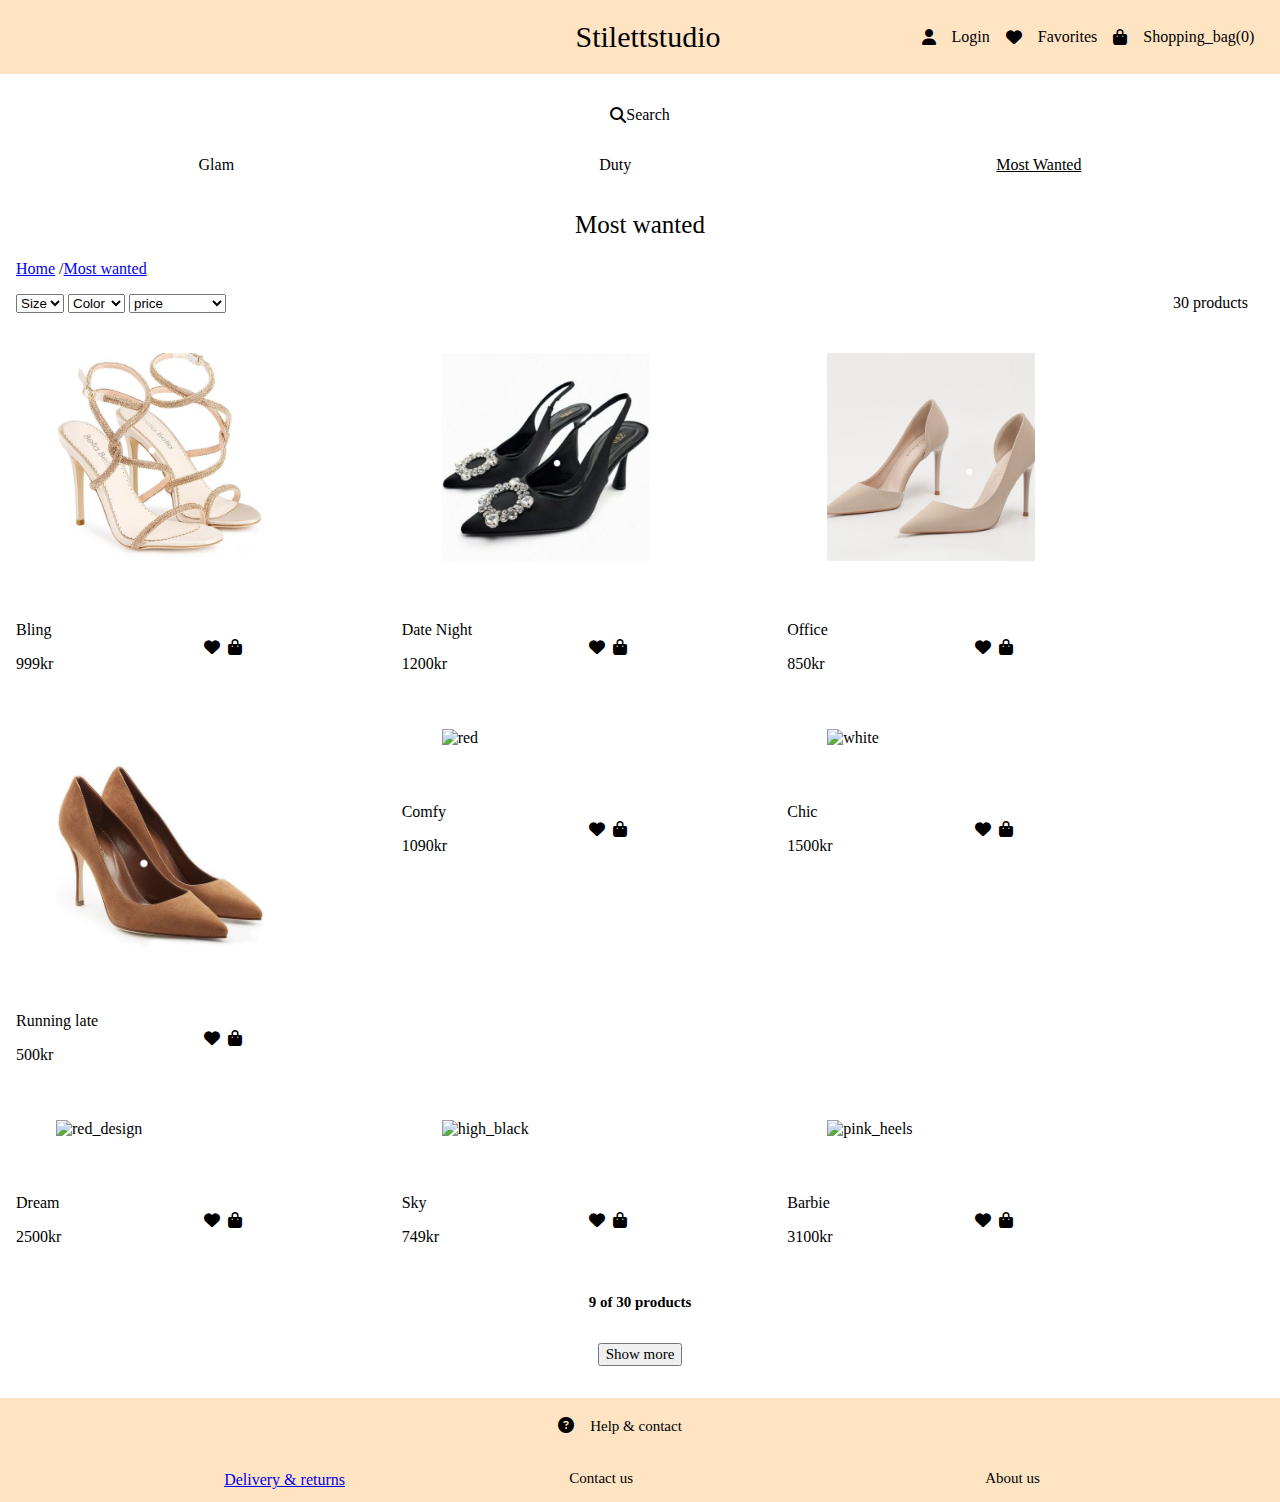
==== commit 204c66b7: "fikset css" ====
--- a/produkt.html
+++ b/produkt.html
@@ -48,13 +48,9 @@
             <span> / </span>
     </section>
     <section> 
-        <!--Hva er dette for?-->
             <a href="#">Most wanted</a>
-        <!--Hva er dette for?-->
     </section>
         </div>
-    <section class="filter_desktop">
-    </section>
     <section class="filter_product">
         <p class="number_of_products">30 products</p>
     <section class="filter_logo">
@@ -83,146 +79,137 @@
 <!--Samler alle figurene i en section-->
 <section class="all_figures">
 
-<!--figure seks-->
-<section>
-    <img src="/img/figure_six.png" alt="golde_heels" class="figure_six">
+<section>
+    <img src="/img/figure_six.png" alt="golde_heels" class="photo_product">
     <!--Figur 6. Pintrest. (u.å). [Fotografi]. Hentet fra: https://no.pinterest.com/pin/699183910925337910/-->
-    <section class="text_figure_six">
-       <section class="info_figure_six">
-          <p class="bling">Bling</p>
-          <p class="price_figure_six">999kr</p>
-        </section>
-        <section class="icon_figure_six">
-          <i class="fa-solid fa-bag-shopping icon_two"></i>
-          <i class="fa-regular fa-heart icon_one"></i> 
-        </section>
-    </section>
-</section>
-
-<!--Figure syv-->
-<section>
-    <img src="/img/figure_seven.png" alt="black_heels" class="figure_seven">
+    <section class="info_icon_product">
+       <section class="info_wrapper">
+          <p class="info_name">Bling</p>
+          <p class="info_price">999kr</p>
+        </section>
+        <section class="icon_wrapper">
+          <i class="fa-solid fa-bag-shopping icon_bag"></i>
+          <i class="fa-regular fa-heart icon_heart"></i> 
+        </section>
+    </section>
+</section>
+
+<section>
+    <img src="/img/figure_seven.png" alt="black_heels" class="photo_product">
     <!--Figur 7. Pintrest (u.å). [Fotografi]. Hentet fra: https://no.pinterest.com/pin/210543351348872121/-->
-     <section class="text_figure_seven">
-        <section class="info_figure_seven">
-            <p class="date_night">Date Night</p>
-            <p class="prive_figure_seven">1200kr</p>
-        </section>
-        <section class="icon_figure_seven">
-            <i class="fa-solid fa-bag-shopping icon_two"></i>
-            <i class="fa-regular fa-heart icon_one"></i> 
-        </section>
-    </section>
-</section>
-
-<!--Figure åtte-->
-<section>
-    <img src="/img/figure_eight.png" alt="light_beige" class="figure_eight">
+     <section class="info_icon_product">
+        <section class="info_wrapper">
+            <p class="info_name">Date Night</p>
+            <p class="info_price">1200kr</p>
+        </section>
+        <section class="icon_wrapper">
+            <i class="fa-solid fa-bag-shopping icon_bag"></i>
+            <i class="fa-regular fa-heart icon_heart"></i> 
+        </section>
+    </section>
+</section>
+
+<section>
+    <img src="/img/figure_eight.png" alt="light_beige" class="photo_product">
     <!--Figur 8. Pintrest (u.å). [Fotografi]. Hentet fra: https://no.pinterest.com/pin/699183910925338232/-->
-     <section class="text_figure_eight">
-        <section class="info_figure_eight">
-            <p class="office">Office</p>
-            <p class="prive_figure_eight">850kr</p>
-        </section>
-        <section class="icon_figure_eight">
-            <i class="fa-solid fa-bag-shopping icon_two"></i>
-            <i class="fa-regular fa-heart icon_one"></i> 
+     <section class="info_icon_product">
+        <section class="info_wrapper">
+            <p class="info_name">Office</p>
+            <p class="info_price">850kr</p>
+        </section>
+        <section class="icon_wrapper">
+            <i class="fa-solid fa-bag-shopping icon_bag"></i>
+            <i class="fa-regular fa-heart icon_heart"></i> 
         </section>
      </section>
 </section>
           
-<!--Figure ni-->
-<section>
-    <img src="/img/figure_nine.png" alt="brown" class="figure_nine">
+<section>
+    <img src="/img/figure_nine.png" alt="brown" class="photo_product">
     <!--Figur 9. Pintrest (u.å). [Fotografi]. Hentet fra: https://no.pinterest.com/pin/699183910925338253/-->
-     <section class="text_figure_nine">
-        <section class="info_figure_nine">
-            <p class="running_late">Running late</p>
-            <p class="prive_figure_nine">500kr</p>
-        </section>
-        <section class="icon_figure_nine">
-            <i class="fa-solid fa-bag-shopping icon_two"></i>
-            <i class="fa-regular fa-heart icon_one"></i> 
-        </section>
-    </section>
-</section>
-
-<!--Figure ti-->
-<section>
-    <img src="https://placehold.co/400" alt="red" class="figure_ten">
+     <section class="info_icon_product">
+        <section class="info_wrapper">
+            <p class="info_name">Running late</p>
+            <p class="info_price">500kr</p>
+        </section>
+        <section class="icon_wrapper">
+            <i class="fa-solid fa-bag-shopping icon_bag"></i>
+            <i class="fa-regular fa-heart icon_heart"></i> 
+        </section>
+    </section>
+</section>
+
+<section>
+    <img src="https://placehold.co/400" alt="red" class="photo_product">
     <!--Figur 10. Placehold (u.å). Hentet fra: https://placehold.co/400-->
-    <section class="text_figure_ten">
-        <section class="info_figure_ten">
-            <p class="comfy">Comfy</p>
-            <p class="prive_figure_ten">1090kr</p>
-        </section>
-        <section class="icon_figure_ten">
-            <i class="fa-solid fa-bag-shopping icon_two"></i>
-            <i class="fa-regular fa-heart icon_one"></i> 
-        </section>
-    </section>
-</section>
-
-<!--Figure ellve-->
-<section>
-    <img src="https://placehold.co/400" alt="white" class="figure_eleven">
+    <section class="info_icon_product">
+        <section class="info_wrapper">
+            <p class="info_name">Comfy</p>
+            <p class="info_price">1090kr</p>
+        </section>
+        <section class="icon_wrapper">
+            <i class="fa-solid fa-bag-shopping icon_bag"></i>
+            <i class="fa-regular fa-heart icon_heart"></i> 
+        </section>
+    </section>
+</section>
+
+<section>
+    <img src="https://placehold.co/400" alt="white" class="photo_product">
      <!--Figur 11. Placehold (u.å). Hentet fra: https://placehold.co/400-->
-    <section class="text_figure_eleven">
-         <section class="info_figure_eleven">
-            <p class="chic">Chic</p>
-            <p class="prive_figure_eleven">1500kr</p>
+    <section class="info_icon_product">
+         <section class="info_wrapper">
+            <p class="info_name">Chic</p>
+            <p class="info_price">1500kr</p>
          </section>
-        <section class="icon_figure_ten">
-            <i class="fa-solid fa-bag-shopping icon_two"></i>
-            <i class="fa-regular fa-heart icon_one"></i> 
-        </section>
-    </section>
-</section>
-
-<!--Figure tolv-->
-<section>
-    <img src="https://placehold.co/400" alt="red_design" class="figure_twelve">
+        <section class="icon_wrapper">
+            <i class="fa-solid fa-bag-shopping icon_bag"></i>
+            <i class="fa-regular fa-heart icon_heart"></i> 
+        </section>
+    </section>
+</section>
+
+<section>
+    <img src="https://placehold.co/400" alt="red_design" class="photo_product">
      <!--Figur 12. Placehold (u.å). Hentet fra: https://placehold.co/400-->
-    <section class="text_figure_twelve">
-         <section class="info_figure_twelve">
-            <p class="dream">Dream</p>
-            <p class="prive_figure_twelve">2500kr</p>
+    <section class="info_icon_product">
+         <section class="info_wrapper">
+            <p class="info_name">Dream</p>
+            <p class="info_price">2500kr</p>
          </section>
-        <section class="icon_figure_ten">
-            <i class="fa-solid fa-bag-shopping icon_two"></i>
-            <i class="fa-regular fa-heart icon_one"></i> 
-        </section>
-    </section>
-</section>
-
-<!--Figure tretten-->
-<section>
-    <img src="https://placehold.co/400" alt="high_black" class="figure_thirteen">
+        <section class="icon_wrapper">
+            <i class="fa-solid fa-bag-shopping icon_bag"></i>
+            <i class="fa-regular fa-heart icon_heart"></i> 
+        </section>
+    </section>
+</section>
+
+<section>
+    <img src="https://placehold.co/400" alt="high_black" class="photo_product">
      <!--Figur 13. Placehold (u.å). Hentet fra: https://placehold.co/400-->
-    <section class="text_figure_thirteen">
-         <section class="info_figure_thirteen">
-            <p class="sky">Sky</p>
-            <p class="prive_figure_thirteen">749kr</p>
-        </section>
-        <section class="icon_figure_thirteen">
-            <i class="fa-solid fa-bag-shopping icon_two"></i>
-            <i class="fa-regular fa-heart icon_one"></i> 
-        </section>
-    </section>
-</section>
-
-<!--Figure fjorten-->
-<section>
-    <img src="https://placehold.co/400" alt="pink_heels" class="figure_fourteen">
+    <section class="info_icon_product">
+         <section class="info_wrapper">
+            <p class="info_name">Sky</p>
+            <p class="info_price">749kr</p>
+        </section>
+        <section class="icon_wrapper">
+            <i class="fa-solid fa-bag-shopping icon_bag"></i>
+            <i class="fa-regular fa-heart icon_heart"></i> 
+        </section>
+    </section>
+</section>
+
+<section>
+    <img src="https://placehold.co/400" alt="pink_heels" class="photo_product">
      <!--Figur 14. Placehold (u.å). Hentet fra: https://placehold.co/400-->
-    <section class="text_figure_fourteen">
-        <section class="info_figure_fourteen">
-           <p class="barbie">Barbie</p>
-           <p class="price_figure_fourteen">3100kr</p>
-    </section>
-    <section class="icon_figure_fourteen">
-        <i class="fa-solid fa-bag-shopping icon_two"></i>
-        <i class="fa-regular fa-heart icon_one"></i> 
+    <section class="info_icon_product">
+        <section class="info_wrapper">
+           <p class="info_name">Barbie</p>
+           <p class="info_price">3100kr</p>
+    </section>
+    <section class="icon_wrapper">
+        <i class="fa-solid fa-bag-shopping icon_bag"></i>
+        <i class="fa-regular fa-heart icon_heart"></i> 
      </section>
     </section>
 </section>
--- a/css/style.css
+++ b/css/style.css
@@ -12,6 +12,8 @@
     background-color: bisque;
     width: 100%;
     margin-top: 2rem;
+    display: grid;
+    grid-template-columns: 1fr;
 }
 .info_link{
     margin-left: 7rem;
@@ -130,30 +132,30 @@
     display: flex;
 }
 
-/*figure seks*/
-.figure_six{
+/*Produktene*/
+.photo_product{
     width: 13rem;
     margin-left: 1rem;
     padding: 20px;
     margin: 20px;
 }
 
-.text_figure_six{
-    display: flex;
-    flex-direction: row;
-    align-items: flex-start;
+.info_icon_product{
+    display: flex;
+    flex-direction: row;
+    align-items: center;
     justify-content: space-between;
 }
 
-.bling{
+.info_name{
     font-size: 1rem;
 }
 
-.price_figure_six{
+.info_price{
     font-size: 1rem;
 }
 
-.icon_figure_six{
+.icon_wrapper{
     display: flex;
     flex-direction: row-reverse;
     justify-content: space-evenly;
@@ -163,270 +165,6 @@
     margin-right: 10rem;
 }
 
-/*figure seven*/
-.figure_seven{
-    width: 13rem;
-    margin-left: 1rem;
-    padding: 20px;
-    margin: 20px;
-}
-
-.text_figure_seven{
-    display: flex;
-    flex-direction: row;
-    align-items: flex-start;
-    justify-content: space-between;
-}
-
-.date_night{
-    font-size: 1rem;
-}
-
-.price_figure_seven{
-    font-size: 1.5rem;
-}
-
-.icon_figure_seven{
-    display: flex;
-    flex-direction: row-reverse;
-    justify-content: space-evenly;
-    align-items: end;
-    gap: 0.5rem;
-    font-size: 1rem;
-    margin-right: 10rem;
-}
-
-/*figure åtte*/
-.figure_eight{
-    width: 13rem;
-    margin-left: 1rem;
-    padding: 20px;
-    margin: 20px;
-}
-
-.text_figure_eight{
-    display: flex;
-    flex-direction: row;
-    align-items: flex-start;
-    justify-content: space-between;
-}
-
-.office{
-    font-size: 1rem;
-}
-
-.price_figure_eight{
-    font-size: 1.5rem;
-}
-
-.icon_figure_eight{
-    display: flex;
-    flex-direction: row-reverse;
-    justify-content: space-evenly;
-    align-items: end;
-    gap: 0.5rem;
-    font-size: 1rem;
-    margin-right: 10rem;
-}
-
-/*figure ni*/
-.figure_nine{
-    width: 13rem;
-    margin-left: 1rem;
-    padding: 20px;
-    margin: 20px;
-}
-
-.text_figure_nine{
-    display: flex;
-    flex-direction: row;
-    align-items: flex-start;
-    justify-content: space-between;
-}
-
-.running_late{
-    font-size: 1rem;
-}
-
-.price_figure_nine{
-    font-size: 1rem;
-}
-
-.icon_figure_nine{
-    display: flex;
-    flex-direction: row-reverse;
-    justify-content: space-evenly;
-    align-items: end;
-    gap: 0.5rem;
-    font-size: 1rem;
-    margin-right: 10rem;
-}
-
-/*figure ti*/
-.figure_ten{
-    width: 13rem;
-    margin-left: 1rem;
-    padding: 20px;
-    margin: 20px;
-}
-
-.text_figure_ten{
-    display: flex;
-    flex-direction: row;
-    align-items: flex-start;
-    justify-content: space-between;
-}
-
-.Comfy{
-    font-size: 1rem;
-}
-
-.price_figure_ten{
-    font-size: 1.5rem;
-}
-
-.icon_figure_ten{
-    display: flex;
-    flex-direction: row-reverse;
-    justify-content: space-evenly;
-    align-items: end;
-    gap: 0.5rem;
-    font-size: 1rem;
-    margin-right: 10rem;
-}
-
-/*figure ellve*/
-.figure_eleven{
-    width: 13rem;
-    margin-left: 1rem;
-    padding: 20px;
-    margin: 20px;
-}
-
-.text_figure_eleven{
-    display: flex;
-    flex-direction: row;
-    align-items: flex-start;
-    justify-content: space-between;
-}
-
-.chic{
-    font-size: 1rem;
-}
-
-.price_figure_eleven{
-    font-size: 1.5rem;
-}
-
-.icon_figure_eleven{
-    display: flex;
-    flex-direction: row-reverse;
-    justify-content: space-evenly;
-    align-items: end;
-    gap: 0.5rem;
-    font-size: 1rem;
-    margin-right: 10rem;
-}
-
-/*figure tolv*/
-.figure_twelve{
-    width: 13rem;
-    margin-left: 1rem;
-    padding: 20px;
-    margin: 20px;
-}
-
-.text_figure_twelve{
-    display: flex;
-    flex-direction: row;
-    align-items: flex-start;
-    justify-content: space-between;
-}
-
-
-.dream{
-    font-size: 1rem;
-}
-
-.price_figure_twelve{
-    font-size: 1.5rem;
-}
-
-.icon_figure_twelve{
-    display: flex;
-    flex-direction: row-reverse;
-    justify-content: space-evenly;
-    align-items: end;
-    gap: 0.5rem;
-    font-size: 1rem;
-    margin-right: 10rem;
-}
-
-/*figure tretten*/
-.figure_thirteen{
-    width: 13rem;
-    margin-left: 1rem;
-    padding: 20px;
-    margin: 20px;
-}
-
-.text_figure_thirteen{
-    display: flex;
-    flex-direction: row;
-    align-items: flex-start;
-    justify-content: space-between;
-}
-
-.sky{
-    font-size: 1rem;
-}
-
-.price_figure_thirteen{
-    font-size: 1.5rem;
-}
-
-.icon_figure_thirteen{
-    display: flex;
-    flex-direction: row-reverse;
-    justify-content: space-evenly;
-    align-items: end;
-    gap: 0.5rem;
-    font-size: 1rem;
-    margin-right: 10rem;
-}
-
-/*figure tretten*/
-.figure_fourteen{
-    width: 13rem;
-    margin-left: 1rem;
-    padding: 20px;
-    margin: 20px;
-}
-
-.text_figure_fourteen{
-    display: flex;
-    flex-direction: row;
-    align-items: flex-start;
-    justify-content: space-between;
-}
-
-.barbie{
-    font-size: 1rem;
-}
-
-.price_figure_fourteen{
-    font-size: 1rem;
-}
-
-.icon_figure_fourteen{
-    display: flex;
-    flex-direction: row-reverse;
-    justify-content: space-evenly;
-    align-items: end;
-    gap: 0.5rem;
-    font-size: 1rem;
-    margin-right: 10rem;
-}
 
 /*Filter*/
 .filter_product{
@@ -473,16 +211,6 @@
     text-align: center;
 }
 
-/*Endringer gjort for at produktsiden skal se optimal ut på desktop*/
-.icon_one{
-    display: block;
-    margin-left: 5rem;
-}
-
-.icon_two{
-    display: block;
-    margin-left: 0rem;
-}
 
 .search{
     display: none;
@@ -518,7 +246,6 @@
 
 /*Hovedinformasjon på siden*/
 .information{
-    width: 390px;
     font-size: 15px;
     font-family: poly;
     text-align: center;
@@ -553,6 +280,7 @@
     flex-direction: row-reverse;
     justify-content: center;
     align-items: baseline;
+    gap: 1rem;
 }
 
 
@@ -609,11 +337,7 @@
     width: 32rem;
 }
 
-.lets_shop{
-    font-size: 2rem;
-}
-
-.new_arrivals{
+.lets_shop, .new_arrivals{
     font-size: 2rem;
 }
 
@@ -690,17 +414,6 @@
     grid-template-columns: auto auto auto;
 }
 
-.text_figure_eight, .text_figure_ten, .text_figure_eleven, .text_figure_thirteen, .text_figure_fourteen{
-    margin-left: 3rem;
-}
-
-.icon_figure_six, .icon_figure_seven, .icon_figure_eight, .icon_figure_nine, .icon_figure_ten, .icon_figure_eleven, .icon_figure_twelve, .icon_figure_thirteen, .icon_figure_fourteen{
-    display: flex;
-    flex-direction: column;
-    justify-content: space-evenly;
-    align-items: flex-end;
-}
-
 header{
     grid-template-columns: 80% 10% 10%;
 }
